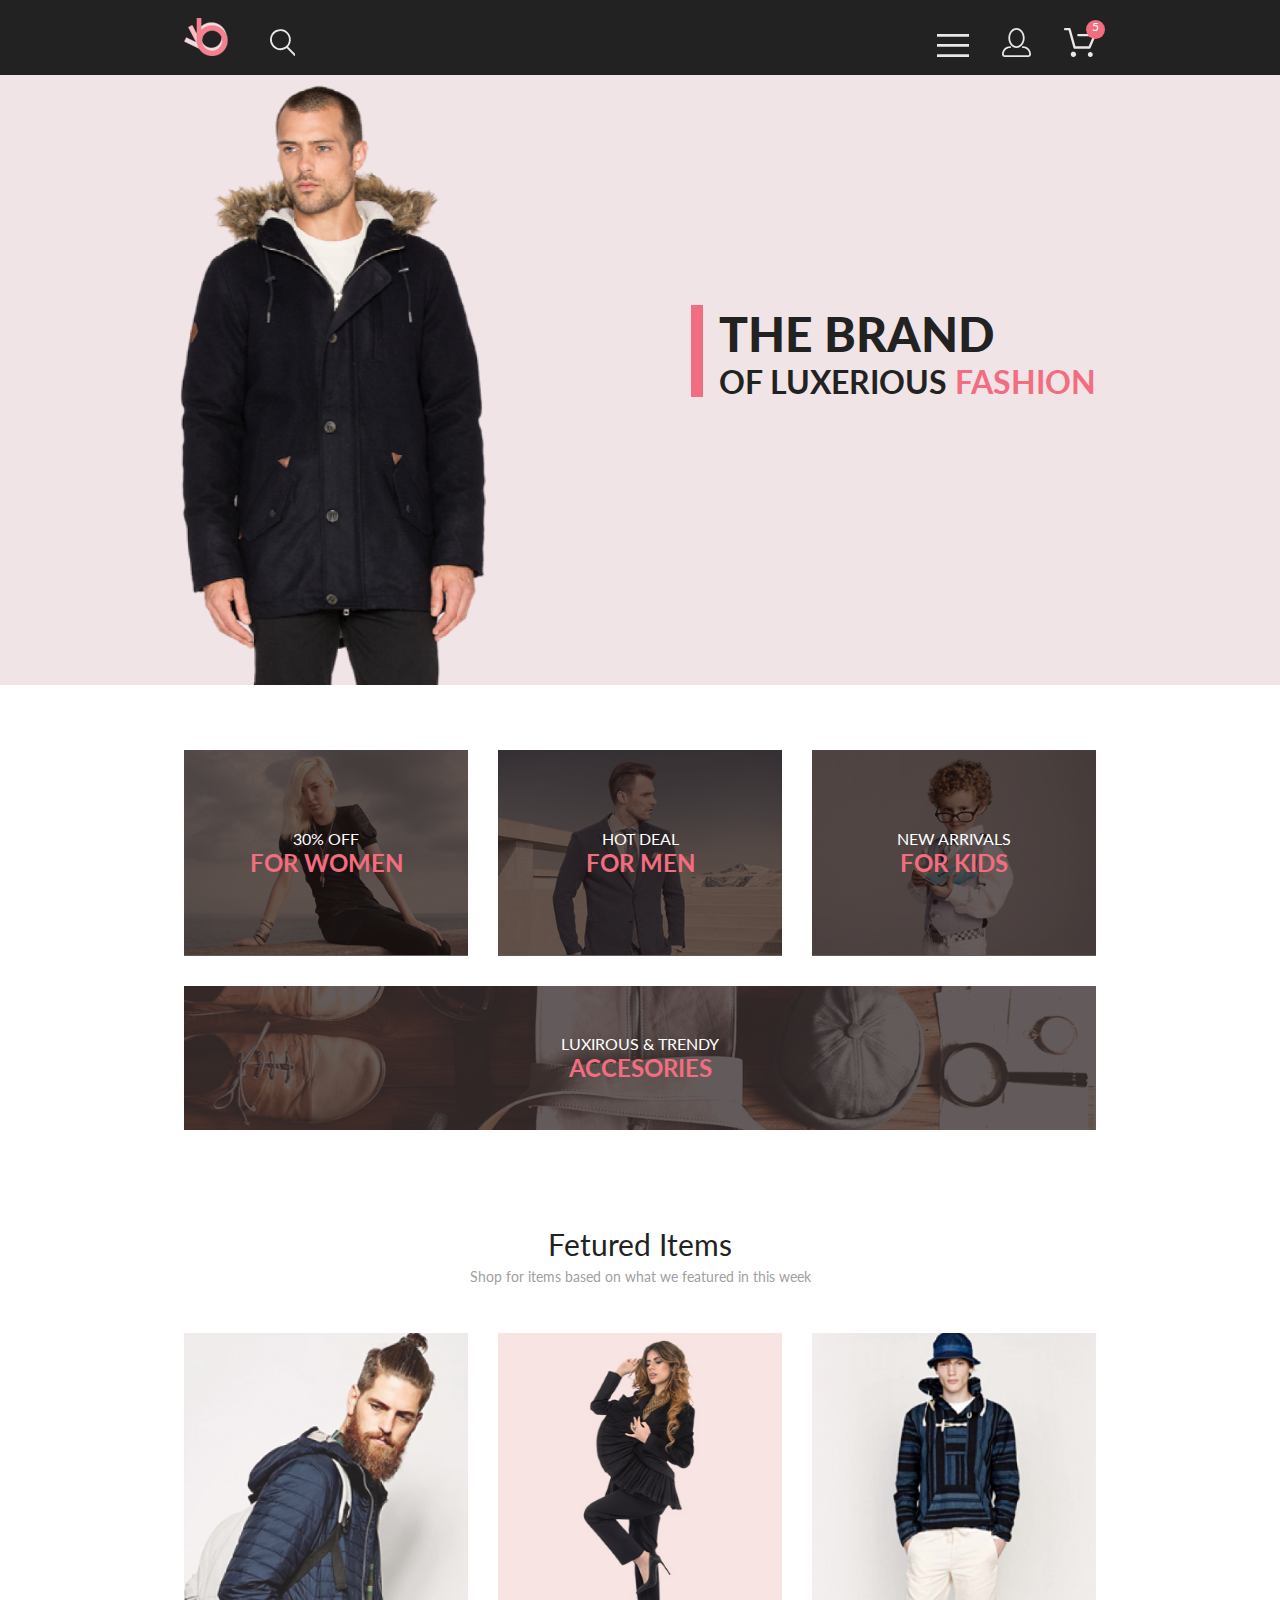
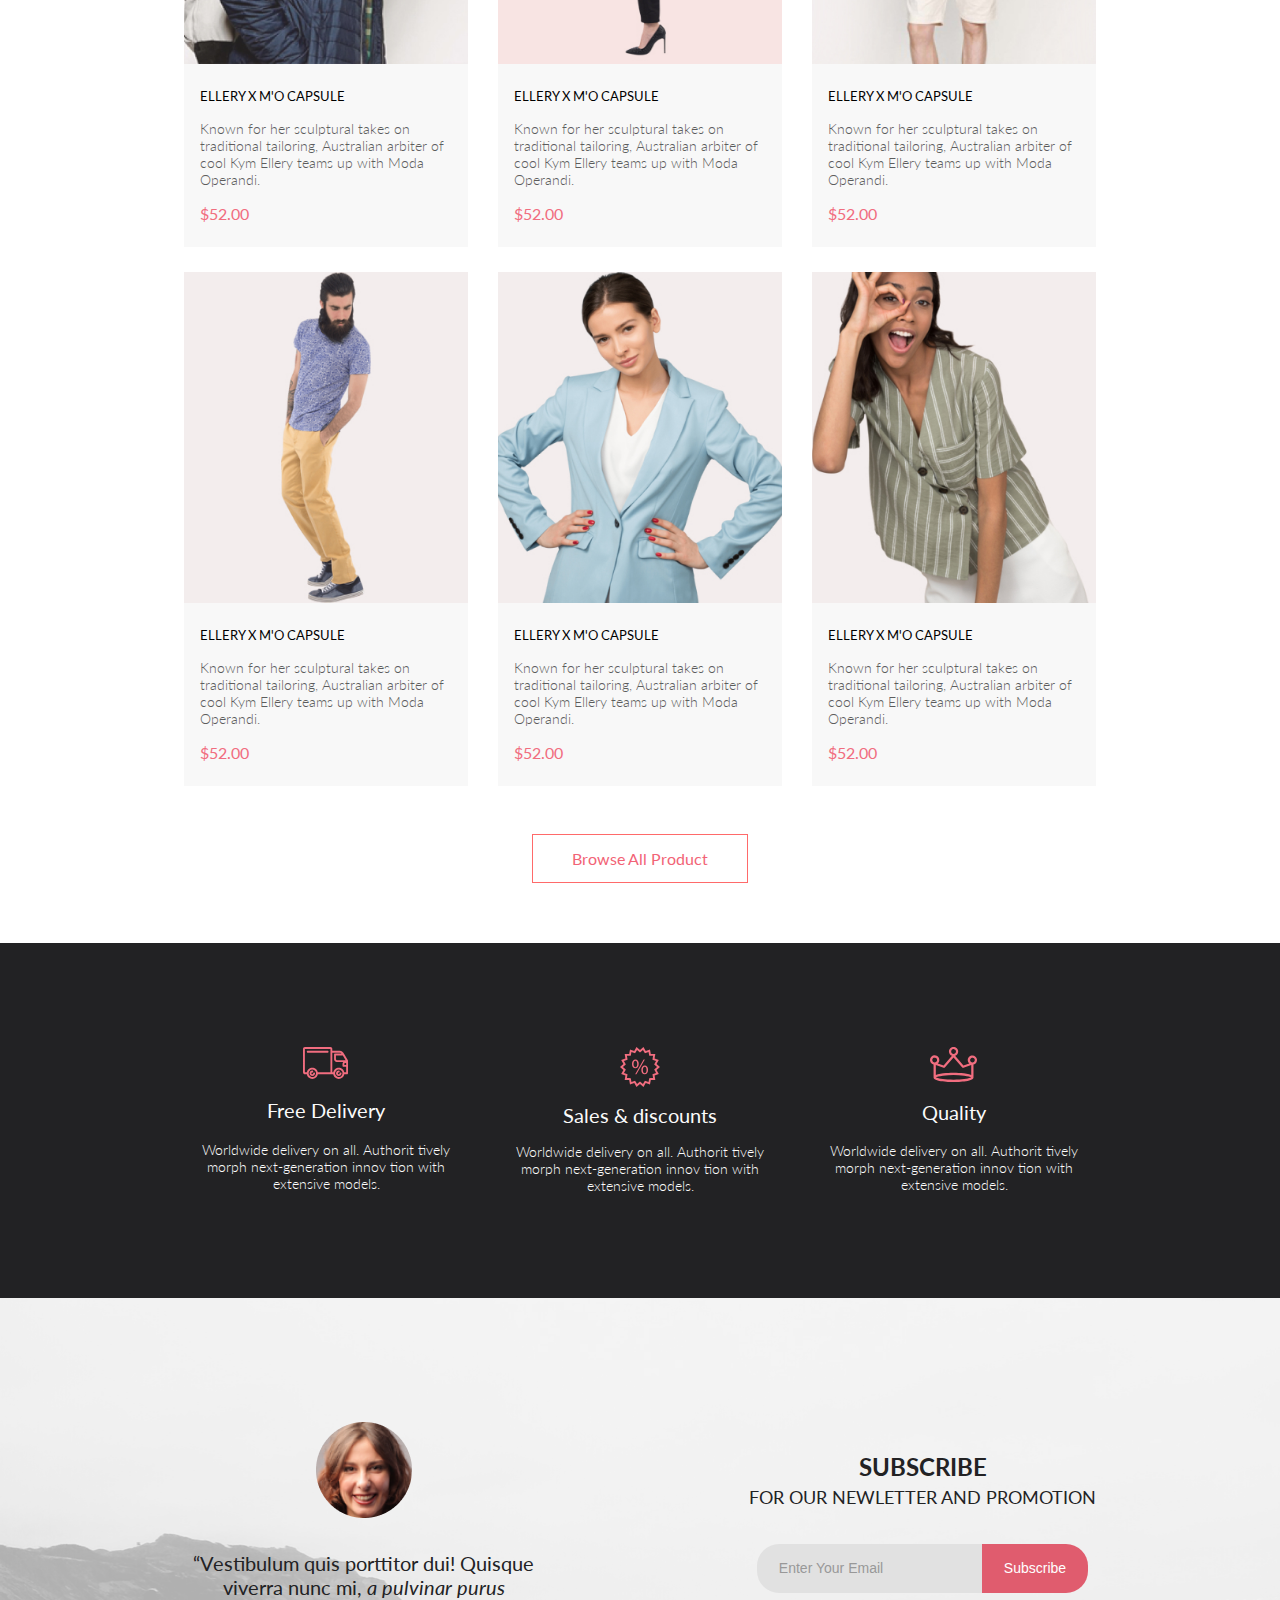
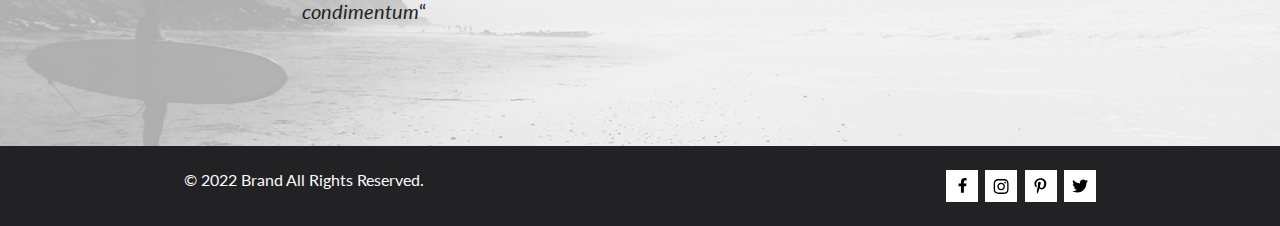
==== index.html @ 55264660 "Final homework" ====
<!DOCTYPE html>
<html lang="en">
  <head>
    <meta charset="UTF-8" />
    <meta http-equiv="X-UA-Compatible" content="IE=edge" />
    <meta name="viewport" content="width=device-width, initial-scale=1.0" />
    <title>Document</title>
    <link rel="preconnect" href="https://fonts.googleapis.com" />
    <link rel="preconnect" href="https://fonts.gstatic.com" crossorigin />
    <link
      href="https://fonts.googleapis.com/css2?family=Lato:wght@300;400;700;900&display=swap"
      rel="stylesheet"
    />
    <link rel="stylesheet" href="style.css" />
    <script defer src="./script.js"></script>
  </head>
  <body>
    <header class="header">
      <div class="center header__wrapper">
        <div class="header__left">
          <a href="index.html" class="header__link header__logo"></a>
          <button href="#" class="header__link header__search"></button>
        </div>
        <div class="header__right">
          <button id="menu-btn" href="#" class="header__link header__menu"></button>
          <a href="#" class="header__link header__profile"></a>
          <a href="#" class="header__link header__cart cart">
            <div class="cart__items-number">5</div>
          </a>
        </div>
        <div id="menu-list" class="header__menu-list menu-list__container">
          <h3 class="menu-list__header">MENU</h3>
          <menu class="menu-list">
            <li>
              <h4 class="menu-list__section-header">MAN</h4>
              <ul class="menu-list__section">
                <li class="menu-list__section-item">
                  <a class="menu-list__link" href="#">Accessories</a>
                </li>
                <li class="menu-list__section-item">
                  <a class="menu-list__link" href="#">Bags</a>
                </li>
                <li class="menu-list__section-item">
                  <a class="menu-list__link" href="#">Denim</a>
                </li>
                <li class="menu-list__section-item">
                  <a class="menu-list__link" href="#">T-Shirts</a>
                </li>
              </ul>
            </li>
            <li>
              <h4 class="menu-list__section-header">WOMAN</h4>
              <ul class="menu-list__section">
                <li class="menu-list__section-item">
                  <a class="menu-list__link" href="#">Accessories</a>
                </li>
                <li class="menu-list__section-item">
                  <a class="menu-list__link" href="#">Jackets & Coats</a>
                </li>
                <li class="menu-list__section-item">
                  <a class="menu-list__link" href="#">Polos</a>
                </li>
                <li class="menu-list__section-item">
                  <a class="menu-list__link" href="#">T-Shirts</a>
                </li>
                <li class="menu-list__section-item">
                  <a class="menu-list__link" href="#">Shirts</a>
                </li>
              </ul>
            </li>
            <li>
              <h4 class="menu-list__section-header">KIDS</h4>
              <ul class="menu-list__section">
                <li class="menu-list__section-item">
                  <a class="menu-list__link" href="#">Accessories</a>
                </li>
                <li class="menu-list__section-item">
                  <a class="menu-list__link" href="#">Jackets & Coats</a>
                </li>
                <li class="menu-list__section-item">
                  <a class="menu-list__link" href="#">Polos</a>
                </li>
                <li class="menu-list__section-item">
                  <a class="menu-list__link" href="#">T-Shirts</a>
                </li>
                <li class="menu-list__section-item">
                  <a class="menu-list__link" href="#">Shirts</a>
                </li>
                <li class="menu-list__section-item">
                  <a class="menu-list__link" href="#">Bags</a>
                </li>
              </ul>
            </li>
          </menu>
        </div>
      </div>
    </header>

    <section class="top">
      <img class="top__img" src="img/top.png" alt="Top image" />
      <h1 class="top__heading top-heading">
        <div class="top-heading__decoration"></div>
        <div class="top-heading__first-line">THE BRAND</div>
        <div class="top-heading__second-line">
          OF LUXERIOUS
          <span class="top-heading__second-line_accent">FASHION</span>
        </div>
      </h1>
    </section>

    <section class="categories center">
      <a href="#" class="categories__category categories__category_women">
        <div class="category">
          <p class="category__subheading">30% OFF</p>
          <h3 class="category__heading">FOR WOMEN</h3>
        </div>
      </a>
      <a href="#" class="categories__category categories__category_men">
        <div class="category">
          <p class="category__subheading">HOT DEAL</p>
          <h3 class="category__heading">FOR MEN</h3>
        </div>
      </a>
      <a href="#" class="categories__category categories__category_kids">
        <div class="category">
          <p class="category__subheading">NEW ARRIVALS</p>
          <h3 class="category__heading">FOR KIDS</h3>
        </div>
      </a>
      <a href="#" class="categories__category categories__category_accessories">
        <div class="category">
          <p class="category__subheading">LUXIROUS & TRENDY</p>
          <h3 class="category__heading">ACCESORIES</h3>
        </div>
      </a>
    </section>

    <section class="items">
      <div class="center items__wrapper">
        <header class="items__header">
          <h2 class="items__heading">Fetured Items</h2>
          <p class="items__subheading">
            Shop for items based on what we featured in this week
          </p>
        </header>

        <div class="items__main">
          <article class="item">
            <div class="item__img-wrapper">
              <img src="img/item1.jpg" alt="Item 1" class="item__img" />
              <button class="item__add-btn">
                <img
                  class="item__cart-icon"
                  src="./img/cart.svg"
                  alt="Cart icon"
                />
                <span>Add to Cart</span>
              </button>
            </div>
            <div class="item__text">
              <h3 class="item__name">ELLERY X M'O CAPSULE</h3>
              <p class="item__description">
                Known for her sculptural takes on traditional tailoring,
                Australian arbiter of cool Kym Ellery teams up with Moda
                Operandi.
              </p>
              <p class="item__price">$52.00</p>
            </div>
          </article>
          <article class="item">
            <div class="item__img-wrapper">
              <img src="img/item2.jpg" alt="Item 2" class="item__img" />
              <button class="item__add-btn">
                <img
                  class="item__cart-icon"
                  src="./img/cart.svg"
                  alt="Cart icon"
                />
                <span>Add to Cart</span>
              </button>
            </div>
            <div class="item__text">
              <h3 class="item__name">ELLERY X M'O CAPSULE</h3>
              <p class="item__description">
                Known for her sculptural takes on traditional tailoring,
                Australian arbiter of cool Kym Ellery teams up with Moda
                Operandi.
              </p>
              <p class="item__price">$52.00</p>
            </div>
          </article>
          <article class="item">
            <div class="item__img-wrapper">
              <img src="img/item3.jpg" alt="Item 3" class="item__img" />
              <button class="item__add-btn">
                <img
                  class="item__cart-icon"
                  src="./img/cart.svg"
                  alt="Cart icon"
                />
                <span>Add to Cart</span>
              </button>
            </div>
            <div class="item__text">
              <h3 class="item__name">ELLERY X M'O CAPSULE</h3>
              <p class="item__description">
                Known for her sculptural takes on traditional tailoring,
                Australian arbiter of cool Kym Ellery teams up with Moda
                Operandi.
              </p>
              <p class="item__price">$52.00</p>
            </div>
          </article>
          <article class="item">
            <div class="item__img-wrapper">
              <img src="img/item4.jpg" alt="Item 4" class="item__img" />
              <button class="item__add-btn">
                <img
                  class="item__cart-icon"
                  src="./img/cart.svg"
                  alt="Cart icon"
                />
                <span>Add to Cart</span>
              </button>
            </div>
            <div class="item__text">
              <h3 class="item__name">ELLERY X M'O CAPSULE</h3>
              <p class="item__description">
                Known for her sculptural takes on traditional tailoring,
                Australian arbiter of cool Kym Ellery teams up with Moda
                Operandi.
              </p>
              <p class="item__price">$52.00</p>
            </div>
          </article>
          <article class="item">
            <div class="item__img-wrapper">
              <img src="img/item5.jpg" alt="Item 5" class="item__img" />
              <button class="item__add-btn">
                <img
                  class="item__cart-icon"
                  src="./img/cart.svg"
                  alt="Cart icon"
                />
                <span>Add to Cart</span>
              </button>
            </div>
            <div class="item__text">
              <h3 class="item__name">ELLERY X M'O CAPSULE</h3>
              <p class="item__description">
                Known for her sculptural takes on traditional tailoring,
                Australian arbiter of cool Kym Ellery teams up with Moda
                Operandi.
              </p>
              <p class="item__price">$52.00</p>
            </div>
          </article>
          <article class="item">
            <div class="item__img-wrapper">
              <img src="img/item6.jpg" alt="Item 6" class="item__img" />
              <button class="item__add-btn">
                <img
                  class="item__cart-icon"
                  src="./img/cart.svg"
                  alt="Cart icon"
                />
                <span>Add to Cart</span>
              </button>
            </div>
            <div class="item__text">
              <h3 class="item__name">ELLERY X M'O CAPSULE</h3>
              <p class="item__description">
                Known for her sculptural takes on traditional tailoring,
                Australian arbiter of cool Kym Ellery teams up with Moda
                Operandi.
              </p>
              <p class="item__price">$52.00</p>
            </div>
          </article>
        </div>

        <a href="#" class="items__button">Browse All Product</a>
      </div>
    </section>

    <section class="features">
      <div class="center features__wrapper">
        <div class="features__feature feature">
          <img
            src="./img/delivery.svg"
            alt="Image of a truck"
            class="feature__img"
          />
          <h3 class="feature__heading">Free Delivery</h3>
          <p class="feature__description">
            Worldwide delivery on all. Authorit tively morph next-generation
            innov tion with extensive models.
          </p>
        </div>
        <div class="features__feature feature">
          <img
            src="./img/discount.svg"
            alt="Image of a percent sign"
            class="feature__img"
          />
          <h3 class="feature__heading">Sales & discounts</h3>
          <p class="feature__description">
            Worldwide delivery on all. Authorit tively morph next-generation
            innov tion with extensive models.
          </p>
        </div>
        <div class="features__feature feature">
          <img
            src="./img/quality.svg"
            alt="Image of a crown"
            class="feature__img"
          />
          <h3 class="feature__heading">Quality</h3>
          <p class="feature__description">
            Worldwide delivery on all. Authorit tively morph next-generation
            innov tion with extensive models.
          </p>
        </div>
      </div>
    </section>

    <section class="subscribe">
      <div class="center subscribe__wrapper">
        <figure class="subscribe__left">
          <img
            class="subscribe__img"
            src="./img/subscribe_portrait.png"
            alt="A woman's face"
          />
          <figcaption class="subscribe__img-caption">
            “Vestibulum quis porttitor dui! Quisque viverra nunc mi,
            <span class="subscribe__img-caption_italic"
              >a pulvinar purus condimentum</span
            >“
          </figcaption>
        </figure>
        <div class="subscribe__right">
          <h2 class="subscribe__heading">SUBSCRIBE</h2>
          <p class="subscribe__subheading">FOR OUR NEWLETTER AND PROMOTION</p>
          <form class="subscribe__form" action="#">
            <input
              class="subscribe__input"
              type="email"
              placeholder="Enter Your Email"
            />
            <button class="subscribe__btn" type="submit">Subscribe</button>
          </form>
        </div>
      </div>
    </section>

    <footer class="footer">
      <div class="center footer__wrapper">
        <p class="footer__copyright">&copy; 2022 Brand All Rights Reserved.</p>
        <div class="footer__socials socials">
          <a href="#" class="socials__link">
            <svg
              width="11"
              height="16"
              viewBox="0 0 11 16"
              fill="none"
              xmlns="http://www.w3.org/2000/svg"
            >
              <path
                class="socials__img-path"
                d="M9.08827 8.28L9.50677 5.61602H6.89013V3.88729C6.89013 3.15847 7.25565 2.44806 8.42756 2.44806H9.61713V0.179975C9.61713 0.179975 8.53763 0 7.50551 0C5.35064 0 3.94211 1.27593 3.94211 3.5857V5.61602H1.54678V8.28H3.94211V14.72H6.89013V8.28H9.08827Z"
              />
            </svg>
          </a>
          <a href="#" class="socials__link">
            <svg
              width="16"
              height="15"
              viewBox="0 0 16 15"
              fill="none"
              xmlns="http://www.w3.org/2000/svg"
            >
              <path
                class="socials__img-path"
                d="M8.13677 3.68162C6.02163 3.68162 4.31555 5.38494 4.31555 7.49666C4.31555 9.60838 6.02163 11.3117 8.13677 11.3117C10.2519 11.3117 11.958 9.60838 11.958 7.49666C11.958 5.38494 10.2519 3.68162 8.13677 3.68162ZM8.13677 9.97693C6.76991 9.97693 5.65248 8.86463 5.65248 7.49666C5.65248 6.12869 6.76658 5.01639 8.13677 5.01639C9.50695 5.01639 10.6211 6.12869 10.6211 7.49666C10.6211 8.86463 9.50363 9.97693 8.13677 9.97693V9.97693ZM13.0056 3.52557C13.0056 4.02029 12.6065 4.41541 12.1143 4.41541C11.6188 4.41541 11.223 4.01697 11.223 3.52557C11.223 3.03416 11.6221 2.63572 12.1143 2.63572C12.6065 2.63572 13.0056 3.03416 13.0056 3.52557ZM15.5364 4.42869C15.4799 3.2367 15.2072 2.18084 14.3325 1.31092C13.4612 0.440997 12.4036 0.168732 11.2097 0.108966C9.9792 0.0392395 6.29101 0.0392395 5.0605 0.108966C3.8699 0.165411 2.81233 0.437677 1.93768 1.3076C1.06302 2.17752 0.793639 3.23338 0.733776 4.42537C0.663937 5.65389 0.663937 9.33611 0.733776 10.5646C0.790313 11.7566 1.06302 12.8125 1.93768 13.6824C2.81233 14.5523 3.86658 14.8246 5.0605 14.8844C6.29101 14.9541 9.9792 14.9541 11.2097 14.8844C12.4036 14.8279 13.4612 14.5556 14.3325 13.6824C15.2039 12.8125 15.4766 11.7566 15.5364 10.5646C15.6063 9.33611 15.6063 5.65721 15.5364 4.42869V4.42869ZM13.9468 11.8828C13.6874 12.5336 13.1852 13.0349 12.53 13.2972C11.5489 13.6857 9.22094 13.5961 8.13677 13.5961C7.05259 13.5961 4.72128 13.6824 3.74353 13.2972C3.09169 13.0383 2.58951 12.5369 2.32678 11.8828C1.93768 10.9033 2.02747 8.57908 2.02747 7.49666C2.02747 6.41424 1.941 4.0867 2.32678 3.11053C2.58619 2.45975 3.08837 1.95838 3.74353 1.69608C4.72461 1.3076 7.05259 1.39725 8.13677 1.39725C9.22094 1.39725 11.5523 1.31092 12.53 1.69608C13.1818 1.95506 13.684 2.45643 13.9468 3.11053C14.3359 4.09002 14.2461 6.41424 14.2461 7.49666C14.2461 8.57908 14.3359 10.9066 13.9468 11.8828Z"
              />
            </svg>
          </a>
          <a href="#" class="socials__link">
            <svg
              width="13"
              height="16"
              viewBox="0 0 13 16"
              fill="none"
              xmlns="http://www.w3.org/2000/svg"
            >
              <path
                class="socials__img-path"
                d="M6.7402 0.203125C3.55552 0.203125 0.408081 2.34063 0.408081 5.8C0.408081 8 1.63726 9.25 2.38221 9.25C2.68951 9.25 2.86643 8.3875 2.86643 8.14375C2.86643 7.85313 2.13079 7.23438 2.13079 6.025C2.13079 3.5125 4.03043 1.73125 6.48878 1.73125C8.60259 1.73125 10.167 2.94062 10.167 5.1625C10.167 6.82187 9.50585 9.93437 7.3641 9.93437C6.59121 9.93437 5.93006 9.37187 5.93006 8.56563C5.93006 7.38438 6.74951 6.24062 6.74951 5.02187C6.74951 2.95312 3.83487 3.32812 3.83487 5.82812C3.83487 6.35313 3.90006 6.93437 4.13286 7.4125C3.70451 9.26875 2.82919 12.0344 2.82919 13.9469C2.82919 14.5375 2.91299 15.1188 2.96886 15.7094C3.0744 15.8281 3.02163 15.8156 3.18304 15.7563C4.74744 13.6 4.69157 13.1781 5.39928 10.3562C5.78107 11.0875 6.76814 11.4812 7.55034 11.4812C10.8468 11.4812 12.3274 8.24688 12.3274 5.33125C12.3274 2.22813 9.66415 0.203125 6.7402 0.203125Z"
              />
            </svg>
          </a>
          <a href="#" class="socials__link">
            <svg
              width="17"
              height="14"
              viewBox="0 0 17 14"
              fill="none"
              xmlns="http://www.w3.org/2000/svg"
            >
              <path
                class="socials__img-path"
                d="M14.4181 3.74107C14.4281 3.88319 14.4281 4.02535 14.4281 4.16747C14.4281 8.50247 11.1509 13.4974 5.16096 13.4974C3.31558 13.4974 1.60132 12.9593 0.159302 12.0253C0.421495 12.0558 0.673569 12.0659 0.94585 12.0659C2.46851 12.0659 3.8702 11.5482 4.98953 10.6649C3.5576 10.6345 2.3576 9.69031 1.94415 8.39081C2.14585 8.42125 2.34751 8.44156 2.5593 8.44156C2.85172 8.44156 3.14418 8.40094 3.41643 8.32991C1.92401 8.02531 0.80465 6.70553 0.80465 5.11163V5.07103C1.23824 5.31469 1.74249 5.46697 2.2769 5.48725C1.39959 4.89841 0.824826 3.89335 0.824826 2.75628C0.824826 2.14716 0.98614 1.58878 1.26851 1.10147C2.87187 3.09131 5.28195 4.39078 7.98443 4.53294C7.93403 4.28928 7.90376 4.0355 7.90376 3.78169C7.90376 1.97457 9.35586 0.502502 11.1609 0.502502C12.0987 0.502502 12.9457 0.89844 13.5407 1.53803C14.2768 1.39591 14.9827 1.12178 15.6079 0.746159C15.3659 1.5076 14.8516 2.14719 14.176 2.55325C14.8315 2.48222 15.4668 2.29944 16.0516 2.04566C15.608 2.69538 15.0533 3.27403 14.4181 3.74107V3.74107Z"
              />
            </svg>
          </a>
        </div>
      </div>
    </footer>
  </body>
</html>
---- style.css ----
/* CONTENT:
Header
Top
Categories
Items
Features
Subscribe
Footer

Media queries
Tablets
Mobile
*/

* {
  margin: 0;
  padding: 0;
  box-sizing: border-box;
}

body {
  font-family: "Lato", sans-serif;
  font-style: normal;
  color: #222222;
}

.center {
  max-width: 71.25vw;
  margin: 0 auto;
}

/* Header */
.header {
  position: relative;
  height: 75px;
  background: #222222;
}

.header__wrapper {
  height: 100%;
  display: flex;
  justify-content: space-between;
}

.header__left,
.header__right {
  display: flex;
  align-items: end;
}

.header__left {
  gap: 41px;
  margin: 18px 0 19px;
}

.header__right {
  gap: 33px;
  margin: 18px 0 18px;
}

.header__link {
  display: block;
  text-decoration: none;
  border: none;
  background-color: transparent;
  cursor: pointer;
  transform: scale(1);
  transition-property: transform;
  transition-duration: 0.1s;
  transition-timing-function: ease-in-out;
}

.header__link:hover {
  transform: scale(1.1);
}

.header__logo {
  background-image: url("./img/logo.svg");
  height: 38px;
  width: 44px;
}
.header__search {
  background-image: url("./img/search.svg");
  height: 26.79px;
  width: 26px;
}
.header__menu {
  background-image: url("./img/menu.svg");
  height: 23px;
  width: 32px;
}
.header__profile {
  background-image: url("./img/profile.svg");
  height: 29px;
  width: 29px;
}
.header__cart {
  background-image: url("./img/cart.svg");
  height: 29px;
  width: 32px;
}

.cart {
  position: relative;
}

.cart__items-number {
  position: absolute;
  top: -8px;
  right: -9px;
  border-radius: 50%;
  width: 19px;
  height: 19px;
  font-weight: 400;
  font-size: 12px;
  line-height: 14px;
  text-align: center;
  color: #ffffff;
  background-color: #f16d7f;
}

.header__menu-list {
  display: none;
  position: absolute;
  right: 0;
  top: 100%;
}

.show-menu-list {
  display: block;
}

.menu-list,
.menu-list__section {
  list-style-type: none;
}

.menu-list {
  display: grid;
  gap: 20px;
}

.menu-list__container {
  padding: 32px 33px;
  width: 232px;
  background: #ffffff;
  box-shadow: 6px 4px 35px rgba(0, 0, 0, 0.21);
  z-index: 10;
}

.menu-list__header {
  margin-bottom: 24px;
  font-weight: 700;
  font-size: 14px;
  line-height: 17px;
}

.menu-list__section {
  display: grid;
  gap: 11px;
}

.menu-list__section-header {
  margin-bottom: 12px;
  font-weight: 400;
  font-size: 14px;
  line-height: 17px;
  color: #f16d7f;
}

.menu-list__section-item {
  padding-left: 23px;
  transform: translateX(0) scale(1);
  transition-property: transform;
  transition-duration: 0.1s;
  transition-timing-function: ease-in-out;
}

.menu-list__section-item:hover {
  transform: translateX(5%) scale(1.1);
}

.menu-list__link {
  font-weight: 400;
  font-size: 14px;
  line-height: 17px;
  color: #6f6e6e;
  text-decoration: none;
}

.menu-list__section-item:hover .menu-list__link {
  text-decoration: underline;
}

/* Top */
.top {
  display: flex;
  align-items: start;
  height: fit-content;
  background: #f1e4e6;
}

.top__img {
  display: block;
  width: 50%;
  margin-right: 4vw;
  transform: translateX(0);
  transition-property: transform;
  transition-duration: 0.3s;
  transition-timing-function: ease-in-out;
}

.top__img:hover {
  transform: translateX(-2%);
}

.top__heading {
  margin-top: 18vw;
}

.top-heading {
  display: grid;
  column-gap: 16px;
  grid-template-areas:
    "decoration first-line"
    "decoration second-line";
  transform: translateX(0);
  transition-property: transform;
  transition-duration: 0.3s;
  transition-timing-function: ease-in-out;
}

.top-heading:hover {
  transform: translateX(2%);
}

.top-heading__decoration {
  grid-area: decoration;
  height: 92px;
  width: 12px;
  background: #f16d7f;
}

.top-heading__first-line {
  grid-area: first-line;
  font-weight: 900;
  font-size: 48px;
  line-height: 58px;
}

.top-heading__second-line {
  grid-area: second-line;
  font-weight: 700;
  font-size: 32px;
  line-height: 38px;
}

.top-heading__second-line_accent {
  color: #f16d7f;
}

/* Categories */
.categories {
  display: grid;
  grid-template-columns: repeat(3, 1fr);
  gap: 30px;
  padding: 65px 0 96px;
}

.categories__category {
  display: grid;
  aspect-ratio: 18 / 13;
  text-decoration: none;
  background-size: contain;
  background-repeat: no-repeat;
}

.categories__category_women {
  background-image: url("img/women.jpg");
}

.categories__category_men {
  background-image: url("img/men.jpg");
}

.categories__category_kids {
  background-image: url("img/kids.jpg");
}

.categories__category_accessories {
  grid-column: span 3;
  aspect-ratio: 57 / 9;
  background-image: url("img/accessories.jpg");
}

.category {
  display: grid;
  justify-items: center;
  align-content: center;
  background-color: rgba(33, 22, 22, 0.7);
  transition-property: background-color;
  transition-duration: 0.1s;
  transition-timing-function: ease-in-out;
}

.category:hover {
  background-color: rgba(33, 22, 22, 0.5);
}

.category__subheading {
  font-weight: 400;
  font-size: 16px;
  line-height: 19px;
  color: #ffffff;
}

.category__heading {
  font-weight: 700;
  font-size: 24px;
  line-height: 29px;
  color: #f16d7f;
}

/* Items */
.items {
  padding-bottom: 60px;
}

.items__wrapper {
  display: grid;
  justify-items: center;
}

.items__header {
  display: grid;
  justify-items: center;
  align-content: center;
  margin-bottom: 48px;
}

.items__heading {
  font-weight: 400;
  font-size: 30px;
  line-height: 36px;
  margin-bottom: 6px;
}

.items__subheading {
  font-weight: 400;
  font-size: 14px;
  line-height: 17px;
  color: #9f9f9f;
}

.items__main {
  display: grid;
  grid-template-columns: repeat(3, 1fr);
  column-gap: 30px;
  row-gap: 25px;
  margin-bottom: 48px;
}

.item {
  background: #f8f8f8;
}

.item__img-wrapper {
  position: relative;
}

.item .item__img-wrapper::after {
  display: block;
  content: "";
  position: absolute;
  top: 0;
  left: 0;
  width: 100%;
  height: 100%;
  background-color: rgba(58, 56, 56, 0);
  transition-property: background-color;
  transition-duration: 0.2s;
  transition-timing-function: ease-in-out;
}

.item:hover .item__img-wrapper::after {
  background-color: rgba(58, 56, 56, 0.86);
}

.item__add-btn {
  display: flex;
  align-items: center;
  justify-content: center;
  gap: 11px;

  position: absolute;
  top: 50%;
  left: 50%;
  z-index: 10;

  border: 1px solid #ffffff;
  width: 139px;
  height: 44px;
  background-color: transparent;

  font-weight: 400;
  font-size: 14px;
  line-height: 17px;
  vertical-align: top;
  color: #ffffff;

  transform: translate(-50%, -50%);
  cursor: pointer;
  opacity: 0;
  transition-property: opacity;
  transition-duration: 0.2s;
  transition-timing-function: ease-in-out;
}

.item:hover .item__add-btn {
  opacity: 1;
}

.item__cart-icon {
  height: 24px;
  width: 26px;
}

.item__img {
  display: block;
  width: 100%;
}

.item__text {
  display: grid;
  gap: 16px;
  padding: 24px 16px;
}

.item__name {
  font-weight: 400;
  font-size: 13px;
  line-height: 16px;
  color: #000000;
}

.item__description {
  font-weight: 300;
  font-size: 14px;
  line-height: 17px;
  color: #5d5d5d;
}

.item__price {
  font-weight: 400;
  font-size: 16px;
  line-height: 19px;
  color: #f16d7f;
}

.items__button {
  display: block;
  border: 1px solid #ff6a6a;
  padding: 14px 39px 14px;
  font-weight: 400;
  font-size: 16px;
  line-height: 19px;
  color: #f26376;
  text-decoration: none;
  background-color: #ffffff;
  transition-property: background-color, color;
  transition-duration: 0.1s;
  transition-timing-function: ease-in-out;
}

.items__button:hover {
  color: #ffffff;
  background-color: #f26376;
}

/* Features */
.features {
  padding: 104px 0;
  background: #222224;
  color: #fbfbfb;
}

.features__wrapper {
  display: flex;
  justify-content: space-between;
  gap: 30px;
}

.feature {
  display: grid;
  justify-items: center;
  gap: 16px;
}

.feature__img {
  transform: scale(1);
  transition-property: transform;
  transition-duration: .1s;
  transition-timing-function: ease-in-out;
}

.feature:hover .feature__img {
  transform: scale(1.1);
}

.feature__heading {
  font-weight: 400;
  font-size: 19.96px;
  line-height: 24px;
}

.feature__description {
  font-weight: 300;
  font-size: 13.972px;
  line-height: 17px;
  text-align: center;
}

/* Subscribe */
.subscribe {
  background-image: url("./img/subscribe_background.png");
  background-position: center center;
  background-size: cover;
  text-align: center;
  color: #222224;
}

.subscribe__wrapper {
  display: flex;
  align-items: center;
  justify-content: space-between;
  height: 448px;
}

.subscribe__left {
  max-width: 359.45px;
}

.subscribe__img {
  width: 96px;
  transform: scale(1);
  transition-property: transform;
  transition-duration: .3s;
  transition-timing-function: ease-in-out;
}

.subscribe__left:hover .subscribe__img {
  transform: scale(1.1);
}

.subscribe__img-caption {
  margin-top: 30px;
  font-weight: 400;
  font-size: 20px;
  line-height: 24px;
}

.subscribe__img-caption_italic {
  font-style: italic;
}

.subscribe__right {
  display: flex;
  flex-direction: column;
  align-items: center;
}

.subscribe__heading {
  font-weight: 700;
  font-size: 24px;
  line-height: 30px;
}

.subscribe__subheading {
  font-weight: 400;
  font-size: 18px;
  line-height: 30px;
  text-align: center;
}

.subscribe__form {
  display: flex;
  margin-top: 32px;
}

.subscribe__input,
.subscribe__btn {
  flex: 1;
  border: none;
  height: 49px;
  font-weight: 400;
  font-size: 14px;
  line-height: 17px;
}

.subscribe__input {
  padding: 0 22px;
  border-radius: 22px 0 0 22px;
  background-color: #e1e1e1;
  color: #222224;
  transition-property: background-color;
  transition-duration: 0.1s;
  transition-timing-function: ease-in-out;
}

.subscribe__input:hover {
  background-color: #f2f2f2;
}

.subscribe__btn {
  padding: 0 22px;
  border-radius: 0 22px 22px 0;
  cursor: pointer;
  background-color: #e05c6e;
  color: #ffffff;
  animation-duration: .5s;
  animation-name: subscribe;
  animation-iteration-count: infinite;
  animation-direction: alternate;
  animation-timing-function: ease-in-out;
}

.subscribe__btn:hover {
  animation: none;
  background-color: #905991;
  color: #ffffff;
}

@keyframes subscribe {
  from {
    background-color: #e05c6e;
    color: #ffffff;
  }
  to {
    background-color: #905991;
    color: #ffffff;
  }
}

.subscribe__input::placeholder {
  opacity: 0.67;
}

.subscribe__input:hover + .subscribe__btn {
  animation: none;
}

/* Footer */
.footer {
  padding: 24px 0;
  background: #222224;
  color: #fbfbfb;
}

.footer__wrapper {
  display: flex;
  justify-content: space-between;
}

.socials {
  display: flex;
  gap: 7.29px;
}

.socials__link {
  display: grid;
  align-content: center;
  justify-content: center;
  height: 32px;
  width: 32px;
  background-color: #ffffff;
  text-decoration: none;
  transition-property: background-color;
  transition-duration: 0.1s;
  transition-timing-function: ease-in-out;
}

.socials__link:hover {
  background-color: #f16d7f;
}

.socials__link:hover .socials__img-path {
  fill: white;
}

.socials__img-path {
  fill: black;
}

/* Media queries */
/* Tablets */
@media (min-width: 768px) and (max-width: 1024px) {
  .header__wrapper {
    padding: 0 17px;
  }

  .header__left {
    gap: 25px;
  }

  .header__cart {
    margin-left: 17px;
  }

  .center {
    max-width: 95.64vw;
  }

  .top-heading__decoration {
    height: 92px;
    width: 12px;
    left: 425px;
  }

  .top-heading__first-line {
    font-weight: 900;
    font-size: 44px;
    line-height: 53px;
  }

  .top-heading__second-line {
    font-weight: 700;
    font-size: 24px;
    line-height: 29px;
  }

  .categories {
    gap: 19px;
    padding-bottom: 110px;
  }

  .items__heading {
    margin-bottom: 3.3px;
  }

  .items__header {
    margin-bottom: 72.74px;
  }

  .items__main {
    grid-template-columns: repeat(2, 1fr);
    gap: 16px;
    margin-bottom: 32.48px;
  }

  .features {
    padding: 48.16px 0 64px;
  }

  .features__wrapper {
    flex-direction: column;
    align-items: center;
    gap: 48.47px;
  }

  .feature {
    width: 46.875vw;
  }

  .subscribe {
    padding: 64px 0 140px;
  }

  .subscribe__wrapper {
    flex-direction: column;
    gap: 48px;
  }

  .subscribe__heading {
    line-height: 39px;
  }

  .subscribe__subheading {
    line-height: 29px;
  }

  .subscribe__form {
    margin-top: 22.15px;
  }

  .footer__wrapper {
    padding: 0 14px;
  }
}

/* Mobile */
@media (max-width: 767px) {
  .header__wrapper {
    padding: 0 8px;
  }

  .header__left {
    align-items: baseline;
  }

  .header__right {
    align-items: center;
  }

  .header__left {
    gap: 41px;
  }

  .header__profile,
  .header__cart {
    display: none;
  }

  .center {
    max-width: 95.73vw;
  }

  .top {
    justify-content: center;
    align-items: center;
    height: 96.8vw;
  }

  .top__img {
    display: none;
  }

  .top__heading {
    margin-top: 0;
  }

  .top-heading {
    align-items: center;
  }

  .top-heading__decoration {
    height: 61px;
    width: 12px;
  }

  .top-heading__first-line {
    font-weight: 900;
    font-size: 38px;
    line-height: 46px;
  }

  .top-heading__second-line {
    font-weight: 700;
    font-size: 20px;
    line-height: 24px;
    margin-top: -4px;
  }

  .categories {
    grid-template-columns: repeat(1, 1fr);
    gap: 32px;
    padding-bottom: 64px;
  }

  .categories__category_accessories {
    grid-column: 1;
    height: 111px;
    aspect-ratio: initial;
    background-size: cover;
    background-position: center center;
  }

  .items__heading {
    margin-bottom: 3.3px;
  }

  .items__header {
    margin-bottom: 64.7px;
  }

  .items__main {
    grid-template-columns: repeat(1, 1fr);
    gap: 16px;
    margin-bottom: 40.61pxpx;
  }

  .item__text {
    gap: 12.62px;
  }

  .item__price {
    margin-top: 5.33px;
  }

  .features {
    padding: 48px 0 81px;
  }

  .features__wrapper {
    flex-direction: column;
    align-items: center;
    gap: 46.75px;
  }

  .feature {
    width: initial;
  }

  .subscribe {
    padding: 64px 0 110px;
  }

  .subscribe__wrapper {
    flex-direction: column;
    gap: 48px;
  }

  .subscribe__img {
    width: 91.73px;
  }

  .subscribe__heading {
    line-height: 37px;
  }

  .subscribe__subheading {
    line-height: 21px;
  }

  .subscribe__form {
    margin-top: 22.15px;
  }

  .subscribe__input,
  .subscribe__btn {
    padding: 0 18px;
    height: 47px;
  }

  .footer {
    padding: 43px 0 9px;
  }

  .footer__wrapper {
    flex-direction: column-reverse;
    align-items: center;
    gap: 40px;
  }
}
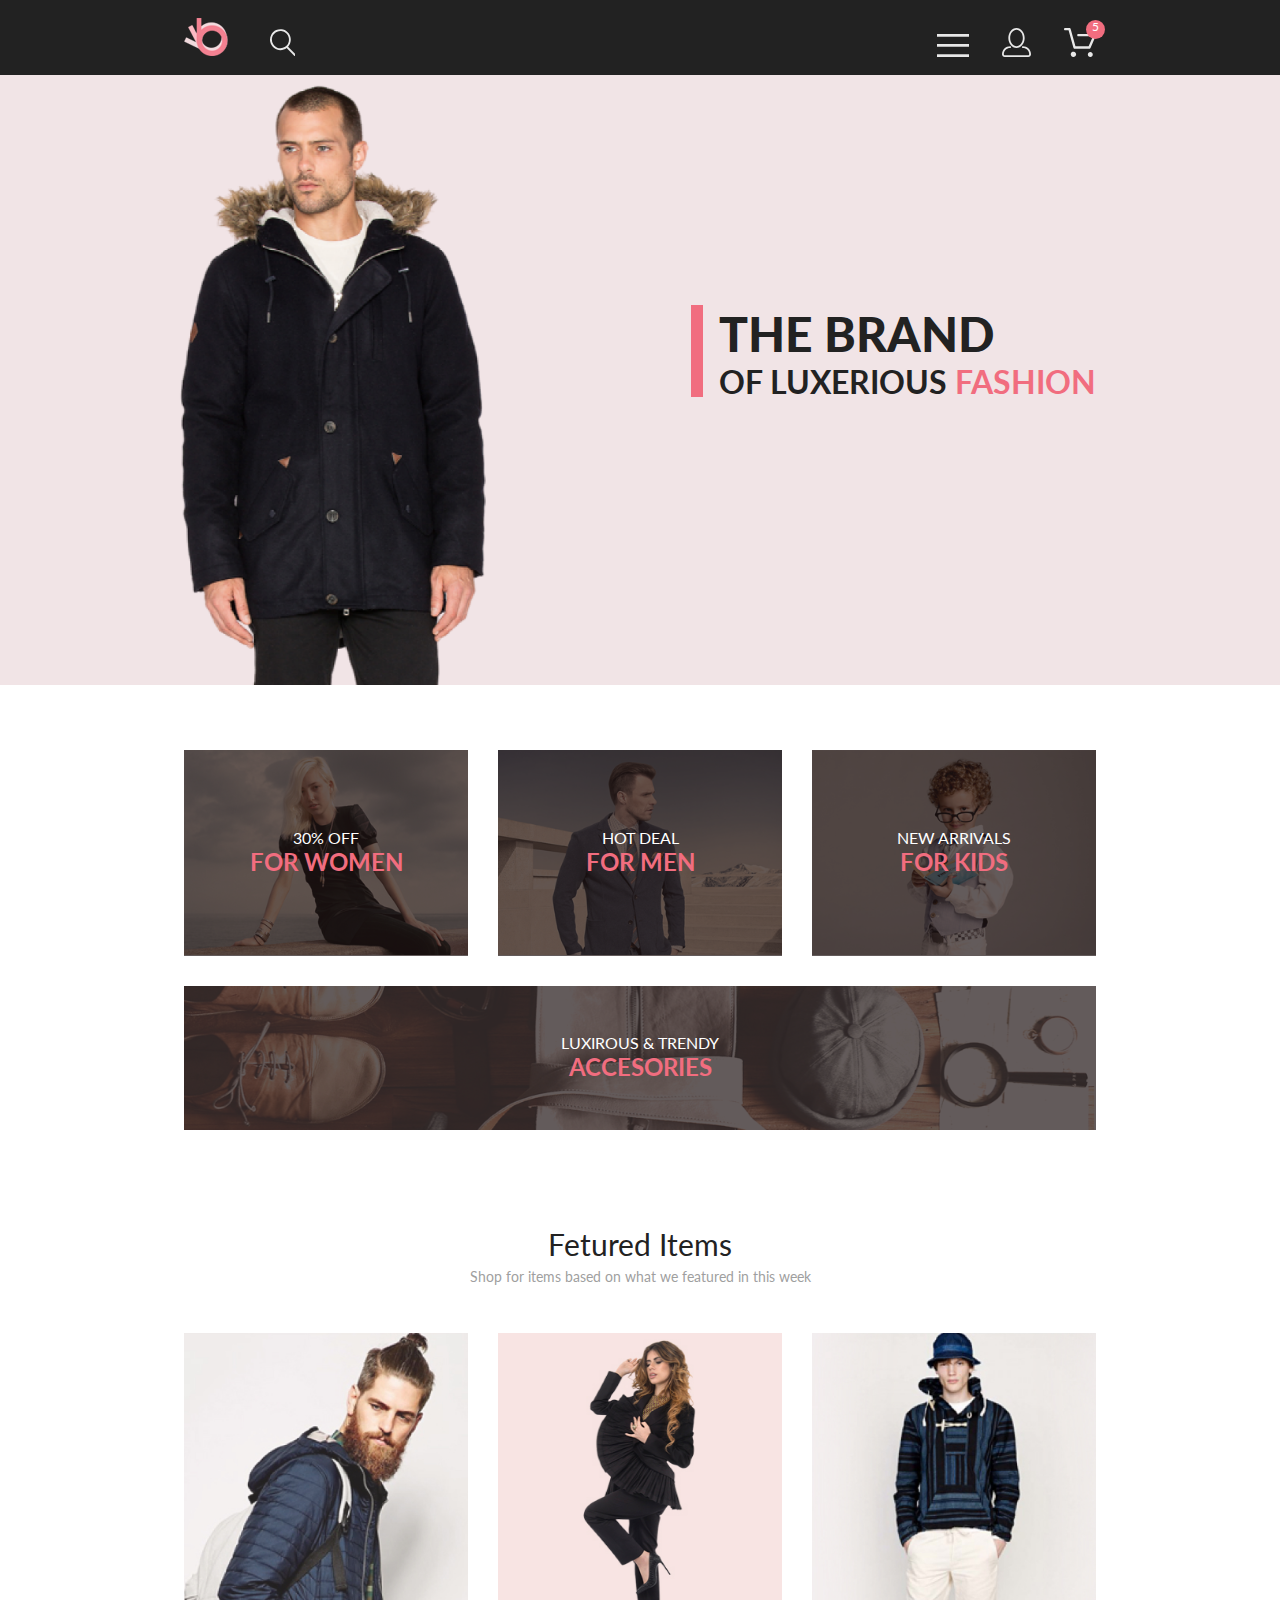
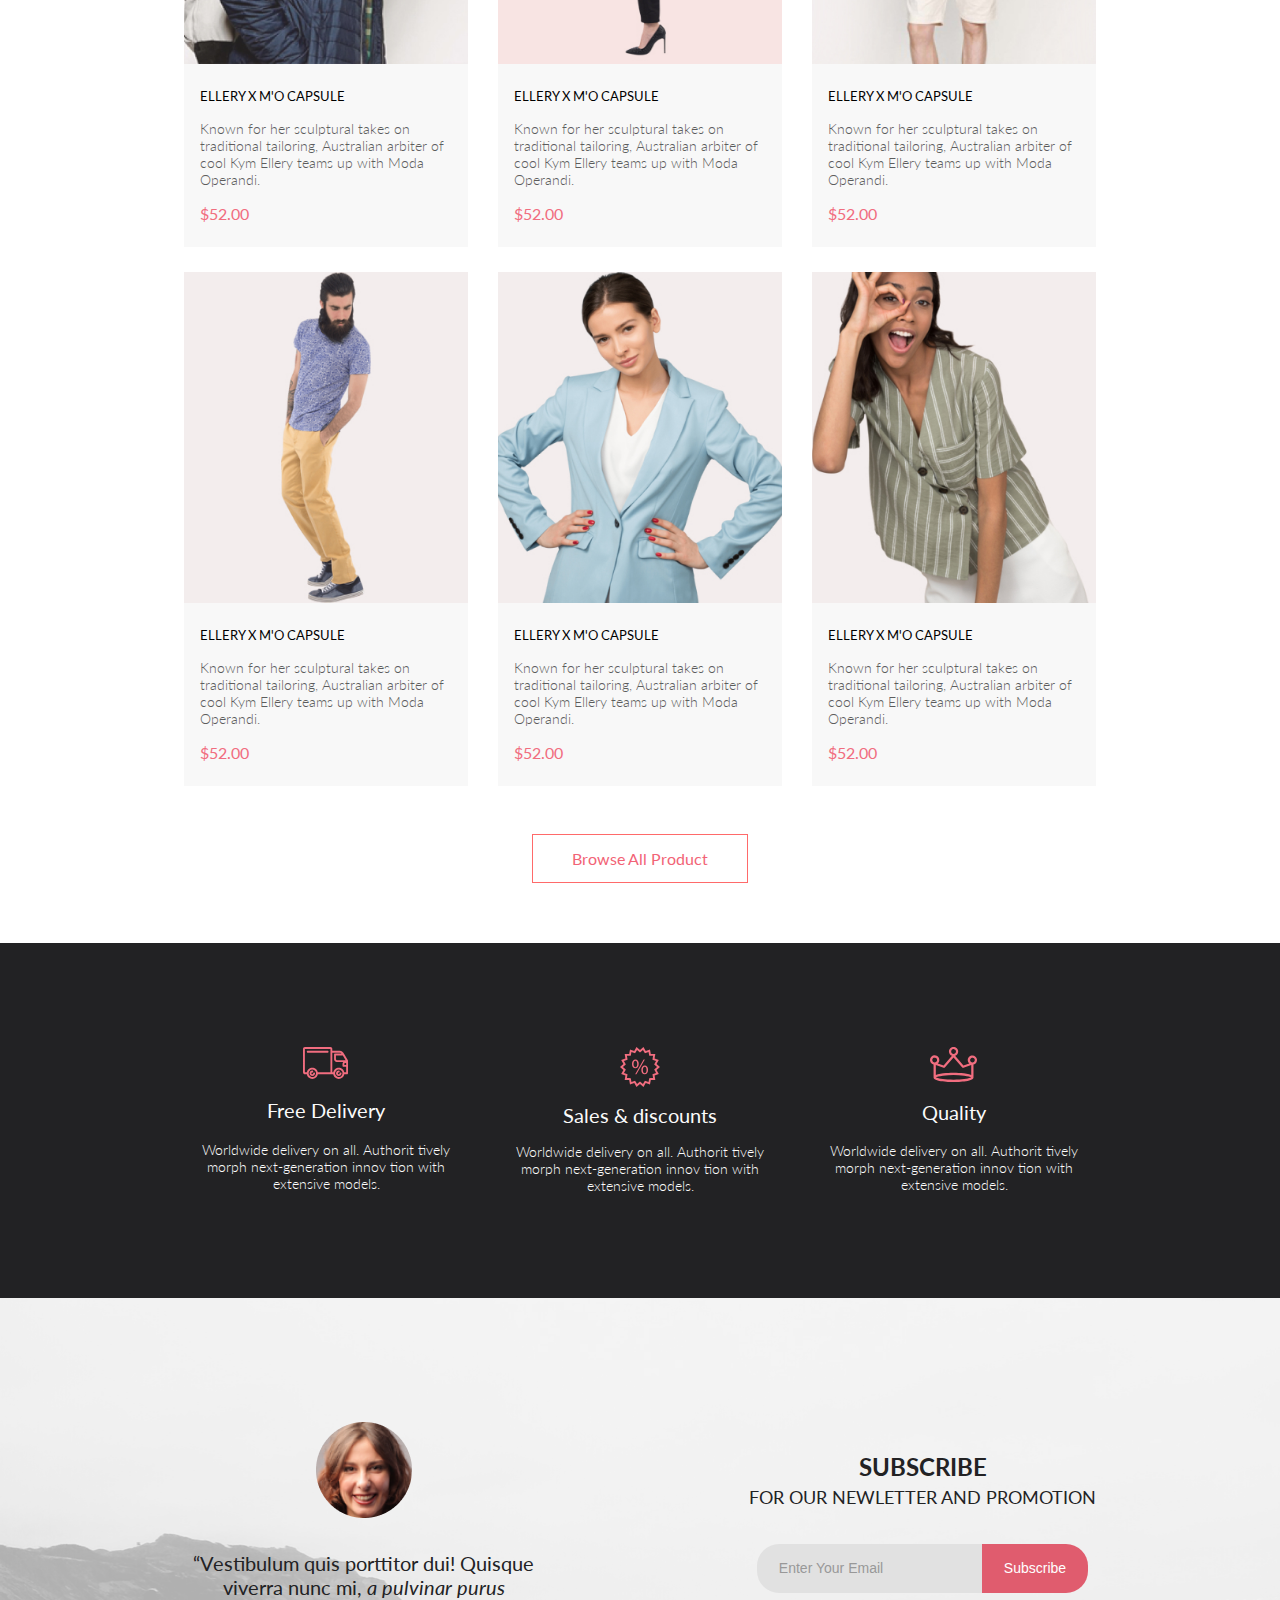
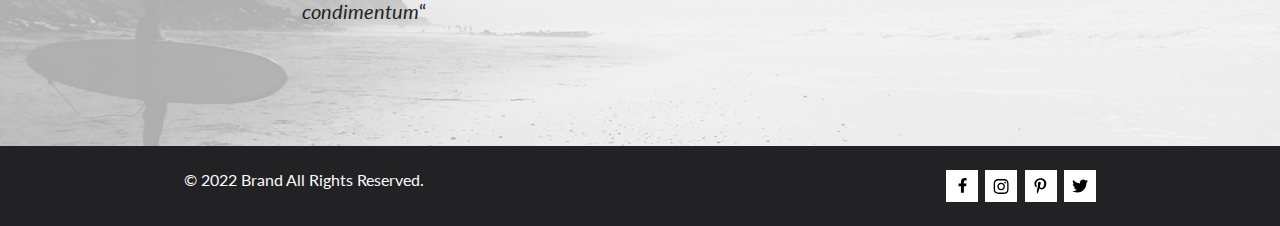
==== commit c74e3bf1: "Homework: Registration page" ====
--- a/index.html
+++ b/index.html
@@ -11,22 +11,23 @@
       href="https://fonts.googleapis.com/css2?family=Lato:wght@300;400;700;900&display=swap"
       rel="stylesheet"
     />
-    <link rel="stylesheet" href="style.css" />
-    <script defer src="./script.js"></script>
+    <link rel="stylesheet" href="styles/index-page.css" />
+    <script defer src="./scripts/script.js"></script>
   </head>
   <body>
     <header class="header">
       <div class="center header__wrapper">
         <div class="header__left">
           <a href="index.html" class="header__link header__logo"></a>
-          <button href="#" class="header__link header__search"></button>
+          <button class="header__link header__search"></button>
         </div>
         <div class="header__right">
-          <button id="menu-btn" href="#" class="header__link header__menu"></button>
-          <a href="#" class="header__link header__profile"></a>
-          <a href="#" class="header__link header__cart cart">
-            <div class="cart__items-number">5</div>
-          </a>
+          <button
+            id="menu-btn"
+            class="header__link header__menu"
+          ></button>
+          <a href="pages/registration.html" class="header__link header__profile"></a>
+          <a href="pages/cart.html" class="header__link header__cart cart"> </a>
         </div>
         <div id="menu-list" class="header__menu-list menu-list__container">
           <h3 class="menu-list__header">MENU</h3>
@@ -35,16 +36,20 @@
               <h4 class="menu-list__section-header">MAN</h4>
               <ul class="menu-list__section">
                 <li class="menu-list__section-item">
-                  <a class="menu-list__link" href="#">Accessories</a>
-                </li>
-                <li class="menu-list__section-item">
-                  <a class="menu-list__link" href="#">Bags</a>
-                </li>
-                <li class="menu-list__section-item">
-                  <a class="menu-list__link" href="#">Denim</a>
-                </li>
-                <li class="menu-list__section-item">
-                  <a class="menu-list__link" href="#">T-Shirts</a>
+                  <a class="menu-list__link" href="pages/catalog.html"
+                    >Accessories</a
+                  >
+                </li>
+                <li class="menu-list__section-item">
+                  <a class="menu-list__link" href="pages/catalog.html">Bags</a>
+                </li>
+                <li class="menu-list__section-item">
+                  <a class="menu-list__link" href="pages/catalog.html">Denim</a>
+                </li>
+                <li class="menu-list__section-item">
+                  <a class="menu-list__link" href="pages/catalog.html"
+                    >T-Shirts</a
+                  >
                 </li>
               </ul>
             </li>
@@ -52,19 +57,27 @@
               <h4 class="menu-list__section-header">WOMAN</h4>
               <ul class="menu-list__section">
                 <li class="menu-list__section-item">
-                  <a class="menu-list__link" href="#">Accessories</a>
-                </li>
-                <li class="menu-list__section-item">
-                  <a class="menu-list__link" href="#">Jackets & Coats</a>
-                </li>
-                <li class="menu-list__section-item">
-                  <a class="menu-list__link" href="#">Polos</a>
-                </li>
-                <li class="menu-list__section-item">
-                  <a class="menu-list__link" href="#">T-Shirts</a>
-                </li>
-                <li class="menu-list__section-item">
-                  <a class="menu-list__link" href="#">Shirts</a>
+                  <a class="menu-list__link" href="pages/catalog.html"
+                    >Accessories</a
+                  >
+                </li>
+                <li class="menu-list__section-item">
+                  <a class="menu-list__link" href="pages/catalog.html"
+                    >Jackets & Coats</a
+                  >
+                </li>
+                <li class="menu-list__section-item">
+                  <a class="menu-list__link" href="pages/catalog.html">Polos</a>
+                </li>
+                <li class="menu-list__section-item">
+                  <a class="menu-list__link" href="pages/catalog.html"
+                    >T-Shirts</a
+                  >
+                </li>
+                <li class="menu-list__section-item">
+                  <a class="menu-list__link" href="pages/catalog.html"
+                    >Shirts</a
+                  >
                 </li>
               </ul>
             </li>
@@ -72,22 +85,30 @@
               <h4 class="menu-list__section-header">KIDS</h4>
               <ul class="menu-list__section">
                 <li class="menu-list__section-item">
-                  <a class="menu-list__link" href="#">Accessories</a>
-                </li>
-                <li class="menu-list__section-item">
-                  <a class="menu-list__link" href="#">Jackets & Coats</a>
-                </li>
-                <li class="menu-list__section-item">
-                  <a class="menu-list__link" href="#">Polos</a>
-                </li>
-                <li class="menu-list__section-item">
-                  <a class="menu-list__link" href="#">T-Shirts</a>
-                </li>
-                <li class="menu-list__section-item">
-                  <a class="menu-list__link" href="#">Shirts</a>
-                </li>
-                <li class="menu-list__section-item">
-                  <a class="menu-list__link" href="#">Bags</a>
+                  <a class="menu-list__link" href="pages/catalog.html"
+                    >Accessories</a
+                  >
+                </li>
+                <li class="menu-list__section-item">
+                  <a class="menu-list__link" href="pages/catalog.html"
+                    >Jackets & Coats</a
+                  >
+                </li>
+                <li class="menu-list__section-item">
+                  <a class="menu-list__link" href="pages/catalog.html">Polos</a>
+                </li>
+                <li class="menu-list__section-item">
+                  <a class="menu-list__link" href="pages/catalog.html"
+                    >T-Shirts</a
+                  >
+                </li>
+                <li class="menu-list__section-item">
+                  <a class="menu-list__link" href="pages/catalog.html"
+                    >Shirts</a
+                  >
+                </li>
+                <li class="menu-list__section-item">
+                  <a class="menu-list__link" href="pages/catalog.html">Bags</a>
                 </li>
               </ul>
             </li>
@@ -96,192 +117,274 @@
       </div>
     </header>
 
-    <section class="top">
-      <img class="top__img" src="img/top.png" alt="Top image" />
-      <h1 class="top__heading top-heading">
-        <div class="top-heading__decoration"></div>
-        <div class="top-heading__first-line">THE BRAND</div>
-        <div class="top-heading__second-line">
-          OF LUXERIOUS
-          <span class="top-heading__second-line_accent">FASHION</span>
-        </div>
-      </h1>
-    </section>
-
-    <section class="categories center">
-      <a href="#" class="categories__category categories__category_women">
-        <div class="category">
-          <p class="category__subheading">30% OFF</p>
-          <h3 class="category__heading">FOR WOMEN</h3>
-        </div>
-      </a>
-      <a href="#" class="categories__category categories__category_men">
-        <div class="category">
-          <p class="category__subheading">HOT DEAL</p>
-          <h3 class="category__heading">FOR MEN</h3>
-        </div>
-      </a>
-      <a href="#" class="categories__category categories__category_kids">
-        <div class="category">
-          <p class="category__subheading">NEW ARRIVALS</p>
-          <h3 class="category__heading">FOR KIDS</h3>
-        </div>
-      </a>
-      <a href="#" class="categories__category categories__category_accessories">
-        <div class="category">
-          <p class="category__subheading">LUXIROUS & TRENDY</p>
-          <h3 class="category__heading">ACCESORIES</h3>
-        </div>
-      </a>
-    </section>
-
-    <section class="items">
-      <div class="center items__wrapper">
-        <header class="items__header">
-          <h2 class="items__heading">Fetured Items</h2>
-          <p class="items__subheading">
-            Shop for items based on what we featured in this week
-          </p>
-        </header>
-
-        <div class="items__main">
-          <article class="item">
-            <div class="item__img-wrapper">
-              <img src="img/item1.jpg" alt="Item 1" class="item__img" />
-              <button class="item__add-btn">
-                <img
-                  class="item__cart-icon"
-                  src="./img/cart.svg"
-                  alt="Cart icon"
-                />
-                <span>Add to Cart</span>
-              </button>
-            </div>
-            <div class="item__text">
-              <h3 class="item__name">ELLERY X M'O CAPSULE</h3>
-              <p class="item__description">
-                Known for her sculptural takes on traditional tailoring,
-                Australian arbiter of cool Kym Ellery teams up with Moda
-                Operandi.
-              </p>
-              <p class="item__price">$52.00</p>
-            </div>
-          </article>
-          <article class="item">
-            <div class="item__img-wrapper">
-              <img src="img/item2.jpg" alt="Item 2" class="item__img" />
-              <button class="item__add-btn">
-                <img
-                  class="item__cart-icon"
-                  src="./img/cart.svg"
-                  alt="Cart icon"
-                />
-                <span>Add to Cart</span>
-              </button>
-            </div>
-            <div class="item__text">
-              <h3 class="item__name">ELLERY X M'O CAPSULE</h3>
-              <p class="item__description">
-                Known for her sculptural takes on traditional tailoring,
-                Australian arbiter of cool Kym Ellery teams up with Moda
-                Operandi.
-              </p>
-              <p class="item__price">$52.00</p>
-            </div>
-          </article>
-          <article class="item">
-            <div class="item__img-wrapper">
-              <img src="img/item3.jpg" alt="Item 3" class="item__img" />
-              <button class="item__add-btn">
-                <img
-                  class="item__cart-icon"
-                  src="./img/cart.svg"
-                  alt="Cart icon"
-                />
-                <span>Add to Cart</span>
-              </button>
-            </div>
-            <div class="item__text">
-              <h3 class="item__name">ELLERY X M'O CAPSULE</h3>
-              <p class="item__description">
-                Known for her sculptural takes on traditional tailoring,
-                Australian arbiter of cool Kym Ellery teams up with Moda
-                Operandi.
-              </p>
-              <p class="item__price">$52.00</p>
-            </div>
-          </article>
-          <article class="item">
-            <div class="item__img-wrapper">
-              <img src="img/item4.jpg" alt="Item 4" class="item__img" />
-              <button class="item__add-btn">
-                <img
-                  class="item__cart-icon"
-                  src="./img/cart.svg"
-                  alt="Cart icon"
-                />
-                <span>Add to Cart</span>
-              </button>
-            </div>
-            <div class="item__text">
-              <h3 class="item__name">ELLERY X M'O CAPSULE</h3>
-              <p class="item__description">
-                Known for her sculptural takes on traditional tailoring,
-                Australian arbiter of cool Kym Ellery teams up with Moda
-                Operandi.
-              </p>
-              <p class="item__price">$52.00</p>
-            </div>
-          </article>
-          <article class="item">
-            <div class="item__img-wrapper">
-              <img src="img/item5.jpg" alt="Item 5" class="item__img" />
-              <button class="item__add-btn">
-                <img
-                  class="item__cart-icon"
-                  src="./img/cart.svg"
-                  alt="Cart icon"
-                />
-                <span>Add to Cart</span>
-              </button>
-            </div>
-            <div class="item__text">
-              <h3 class="item__name">ELLERY X M'O CAPSULE</h3>
-              <p class="item__description">
-                Known for her sculptural takes on traditional tailoring,
-                Australian arbiter of cool Kym Ellery teams up with Moda
-                Operandi.
-              </p>
-              <p class="item__price">$52.00</p>
-            </div>
-          </article>
-          <article class="item">
-            <div class="item__img-wrapper">
-              <img src="img/item6.jpg" alt="Item 6" class="item__img" />
-              <button class="item__add-btn">
-                <img
-                  class="item__cart-icon"
-                  src="./img/cart.svg"
-                  alt="Cart icon"
-                />
-                <span>Add to Cart</span>
-              </button>
-            </div>
-            <div class="item__text">
-              <h3 class="item__name">ELLERY X M'O CAPSULE</h3>
-              <p class="item__description">
-                Known for her sculptural takes on traditional tailoring,
-                Australian arbiter of cool Kym Ellery teams up with Moda
-                Operandi.
-              </p>
-              <p class="item__price">$52.00</p>
-            </div>
-          </article>
-        </div>
-
-        <a href="#" class="items__button">Browse All Product</a>
-      </div>
-    </section>
+    <main>
+      <section class="top">
+        <img class="top__img" src="img/top.png" alt="Top image" />
+        <h1 class="top__heading top-heading">
+          <div class="top-heading__decoration"></div>
+          <div class="top-heading__first-line">THE BRAND</div>
+          <div class="top-heading__second-line">
+            OF LUXERIOUS
+            <span class="top-heading__second-line_accent">FASHION</span>
+          </div>
+        </h1>
+      </section>
+
+      <section class="categories center">
+        <a
+          href="pages/catalog.html"
+          class="categories__category categories__category_women"
+        >
+          <div class="category">
+            <p class="category__subheading">30% OFF</p>
+            <h3 class="category__heading">FOR WOMEN</h3>
+          </div>
+        </a>
+        <a
+          href="pages/catalog.html"
+          class="categories__category categories__category_men"
+        >
+          <div class="category">
+            <p class="category__subheading">HOT DEAL</p>
+            <h3 class="category__heading">FOR MEN</h3>
+          </div>
+        </a>
+        <a
+          href="pages/catalog.html"
+          class="categories__category categories__category_kids"
+        >
+          <div class="category">
+            <p class="category__subheading">NEW ARRIVALS</p>
+            <h3 class="category__heading">FOR KIDS</h3>
+          </div>
+        </a>
+        <a
+          href="pages/catalog.html"
+          class="categories__category categories__category_accessories"
+        >
+          <div class="category">
+            <p class="category__subheading">LUXIROUS & TRENDY</p>
+            <h3 class="category__heading">ACCESORIES</h3>
+          </div>
+        </a>
+      </section>
+
+      <section class="items">
+        <div class="center items__wrapper">
+          <header class="items__header">
+            <h2 class="items__heading">Fetured Items</h2>
+            <p class="items__subheading">
+              Shop for items based on what we featured in this week
+            </p>
+          </header>
+
+          <div class="items__main">
+            <article class="item">
+              <div class="item__img-wrapper">
+                <img src="img/item1.jpg" alt="Item 1" class="item__img" />
+                <button class="item__add-btn">
+                  <svg
+                    class="item__cart-icon"
+                    width="32"
+                    height="29"
+                    viewBox="0 0 32 29"
+                    fill="none"
+                    xmlns="http://www.w3.org/2000/svg"
+                  >
+                    <path
+                      class="item__cart-icon-path"
+                      d="M26.2009 29C25.5532 28.9738 24.9415 28.6948 24.4972 28.2227C24.0529 27.7506 23.8114 27.1232 23.8245 26.475C23.8376 25.8269 24.1043 25.2097 24.5673 24.7559C25.0303 24.3022 25.6527 24.048 26.301 24.048C26.9493 24.048 27.5717 24.3022 28.0347 24.7559C28.4977 25.2097 28.7644 25.8269 28.7775 26.475C28.7906 27.1232 28.549 27.7506 28.1047 28.2227C27.6604 28.6948 27.0488 28.9738 26.401 29H26.2009ZM6.75293 26.32C6.75293 25.79 6.91011 25.2718 7.20459 24.8311C7.49907 24.3904 7.91764 24.0469 8.40735 23.844C8.89705 23.6412 9.43594 23.5881 9.95581 23.6915C10.4757 23.7949 10.9532 24.0502 11.328 24.425C11.7028 24.7998 11.9581 25.2773 12.0615 25.7972C12.1649 26.317 12.1118 26.8559 11.9089 27.3456C11.7061 27.8353 11.3626 28.2539 10.9219 28.5483C10.4812 28.8428 9.96304 29 9.43298 29C9.08087 29.0003 8.73212 28.9311 8.40674 28.7966C8.08136 28.662 7.78569 28.4646 7.53662 28.2158C7.28755 27.9669 7.09001 27.6713 6.9552 27.3461C6.82039 27.0208 6.75098 26.6721 6.75098 26.32H6.75293ZM10.553 20.686C10.2935 20.6868 10.0409 20.6024 9.83411 20.4457C9.62727 20.2891 9.47758 20.0689 9.40796 19.819L4.57495 2.36401H1.18201C0.868521 2.36401 0.567859 2.23947 0.346191 2.01781C0.124523 1.79614 0 1.49549 0 1.18201C0 0.868519 0.124523 0.567873 0.346191 0.346205C0.567859 0.124537 0.868521 5.81268e-06 1.18201 5.81268e-06H5.46301C5.7225 -0.00080736 5.97504 0.0837201 6.18176 0.240568C6.38848 0.397416 6.53784 0.617884 6.60693 0.868006L11.4399 18.323H24.6179L29.001 8.27501H14.401C14.2428 8.27961 14.0854 8.25242 13.9379 8.19507C13.7904 8.13771 13.6559 8.05134 13.5424 7.94108C13.4288 7.83082 13.3386 7.69891 13.277 7.55315C13.2154 7.40739 13.1836 7.25075 13.1836 7.0925C13.1836 6.93426 13.2154 6.77762 13.277 6.63186C13.3386 6.4861 13.4288 6.35419 13.5424 6.24393C13.6559 6.13367 13.7904 6.0473 13.9379 5.98994C14.0854 5.93259 14.2428 5.90541 14.401 5.91001H30.814C31.0097 5.90996 31.2022 5.95866 31.3744 6.05172C31.5465 6.14478 31.6928 6.27926 31.7999 6.44301C31.9078 6.60729 31.9734 6.79569 31.9908 6.99145C32.0083 7.18721 31.9771 7.38424 31.9 7.565L26.495 19.977C26.4026 20.1876 26.251 20.3668 26.0585 20.4927C25.866 20.6186 25.641 20.6858 25.411 20.686H10.553Z"
+                      fill="#E8E8E8"
+                    />
+                  </svg>
+                  <span>Add to Cart</span>
+                </button>
+              </div>
+              <a href="pages/product.html" class="item__link">
+                <div class="item__text">
+                  <h3 class="item__name">ELLERY X M'O CAPSULE</h3>
+                  <p class="item__description">
+                    Known for her sculptural takes on traditional tailoring,
+                    Australian arbiter of cool Kym Ellery teams up with Moda
+                    Operandi.
+                  </p>
+                  <p class="item__price">$52.00</p>
+                </div>
+              </a>
+            </article>
+            <article class="item">
+              <div class="item__img-wrapper">
+                <img src="img/item2.jpg" alt="Item 2" class="item__img" />
+                <button class="item__add-btn">
+                  <svg
+                    class="item__cart-icon"
+                    width="32"
+                    height="29"
+                    viewBox="0 0 32 29"
+                    fill="none"
+                    xmlns="http://www.w3.org/2000/svg"
+                  >
+                    <path
+                      class="item__cart-icon-path"
+                      d="M26.2009 29C25.5532 28.9738 24.9415 28.6948 24.4972 28.2227C24.0529 27.7506 23.8114 27.1232 23.8245 26.475C23.8376 25.8269 24.1043 25.2097 24.5673 24.7559C25.0303 24.3022 25.6527 24.048 26.301 24.048C26.9493 24.048 27.5717 24.3022 28.0347 24.7559C28.4977 25.2097 28.7644 25.8269 28.7775 26.475C28.7906 27.1232 28.549 27.7506 28.1047 28.2227C27.6604 28.6948 27.0488 28.9738 26.401 29H26.2009ZM6.75293 26.32C6.75293 25.79 6.91011 25.2718 7.20459 24.8311C7.49907 24.3904 7.91764 24.0469 8.40735 23.844C8.89705 23.6412 9.43594 23.5881 9.95581 23.6915C10.4757 23.7949 10.9532 24.0502 11.328 24.425C11.7028 24.7998 11.9581 25.2773 12.0615 25.7972C12.1649 26.317 12.1118 26.8559 11.9089 27.3456C11.7061 27.8353 11.3626 28.2539 10.9219 28.5483C10.4812 28.8428 9.96304 29 9.43298 29C9.08087 29.0003 8.73212 28.9311 8.40674 28.7966C8.08136 28.662 7.78569 28.4646 7.53662 28.2158C7.28755 27.9669 7.09001 27.6713 6.9552 27.3461C6.82039 27.0208 6.75098 26.6721 6.75098 26.32H6.75293ZM10.553 20.686C10.2935 20.6868 10.0409 20.6024 9.83411 20.4457C9.62727 20.2891 9.47758 20.0689 9.40796 19.819L4.57495 2.36401H1.18201C0.868521 2.36401 0.567859 2.23947 0.346191 2.01781C0.124523 1.79614 0 1.49549 0 1.18201C0 0.868519 0.124523 0.567873 0.346191 0.346205C0.567859 0.124537 0.868521 5.81268e-06 1.18201 5.81268e-06H5.46301C5.7225 -0.00080736 5.97504 0.0837201 6.18176 0.240568C6.38848 0.397416 6.53784 0.617884 6.60693 0.868006L11.4399 18.323H24.6179L29.001 8.27501H14.401C14.2428 8.27961 14.0854 8.25242 13.9379 8.19507C13.7904 8.13771 13.6559 8.05134 13.5424 7.94108C13.4288 7.83082 13.3386 7.69891 13.277 7.55315C13.2154 7.40739 13.1836 7.25075 13.1836 7.0925C13.1836 6.93426 13.2154 6.77762 13.277 6.63186C13.3386 6.4861 13.4288 6.35419 13.5424 6.24393C13.6559 6.13367 13.7904 6.0473 13.9379 5.98994C14.0854 5.93259 14.2428 5.90541 14.401 5.91001H30.814C31.0097 5.90996 31.2022 5.95866 31.3744 6.05172C31.5465 6.14478 31.6928 6.27926 31.7999 6.44301C31.9078 6.60729 31.9734 6.79569 31.9908 6.99145C32.0083 7.18721 31.9771 7.38424 31.9 7.565L26.495 19.977C26.4026 20.1876 26.251 20.3668 26.0585 20.4927C25.866 20.6186 25.641 20.6858 25.411 20.686H10.553Z"
+                      fill="#E8E8E8"
+                    />
+                  </svg>
+                  <span>Add to Cart</span>
+                </button>
+              </div>
+              <a href="pages/product.html" class="item__link">
+                <div class="item__text">
+                  <h3 class="item__name">ELLERY X M'O CAPSULE</h3>
+                  <p class="item__description">
+                    Known for her sculptural takes on traditional tailoring,
+                    Australian arbiter of cool Kym Ellery teams up with Moda
+                    Operandi.
+                  </p>
+                  <p class="item__price">$52.00</p>
+                </div>
+              </a>
+            </article>
+            <article class="item">
+              <div class="item__img-wrapper">
+                <img src="img/item3.jpg" alt="Item 3" class="item__img" />
+                <button class="item__add-btn">
+                  <svg
+                    class="item__cart-icon"
+                    width="32"
+                    height="29"
+                    viewBox="0 0 32 29"
+                    fill="none"
+                    xmlns="http://www.w3.org/2000/svg"
+                  >
+                    <path
+                      class="item__cart-icon-path"
+                      d="M26.2009 29C25.5532 28.9738 24.9415 28.6948 24.4972 28.2227C24.0529 27.7506 23.8114 27.1232 23.8245 26.475C23.8376 25.8269 24.1043 25.2097 24.5673 24.7559C25.0303 24.3022 25.6527 24.048 26.301 24.048C26.9493 24.048 27.5717 24.3022 28.0347 24.7559C28.4977 25.2097 28.7644 25.8269 28.7775 26.475C28.7906 27.1232 28.549 27.7506 28.1047 28.2227C27.6604 28.6948 27.0488 28.9738 26.401 29H26.2009ZM6.75293 26.32C6.75293 25.79 6.91011 25.2718 7.20459 24.8311C7.49907 24.3904 7.91764 24.0469 8.40735 23.844C8.89705 23.6412 9.43594 23.5881 9.95581 23.6915C10.4757 23.7949 10.9532 24.0502 11.328 24.425C11.7028 24.7998 11.9581 25.2773 12.0615 25.7972C12.1649 26.317 12.1118 26.8559 11.9089 27.3456C11.7061 27.8353 11.3626 28.2539 10.9219 28.5483C10.4812 28.8428 9.96304 29 9.43298 29C9.08087 29.0003 8.73212 28.9311 8.40674 28.7966C8.08136 28.662 7.78569 28.4646 7.53662 28.2158C7.28755 27.9669 7.09001 27.6713 6.9552 27.3461C6.82039 27.0208 6.75098 26.6721 6.75098 26.32H6.75293ZM10.553 20.686C10.2935 20.6868 10.0409 20.6024 9.83411 20.4457C9.62727 20.2891 9.47758 20.0689 9.40796 19.819L4.57495 2.36401H1.18201C0.868521 2.36401 0.567859 2.23947 0.346191 2.01781C0.124523 1.79614 0 1.49549 0 1.18201C0 0.868519 0.124523 0.567873 0.346191 0.346205C0.567859 0.124537 0.868521 5.81268e-06 1.18201 5.81268e-06H5.46301C5.7225 -0.00080736 5.97504 0.0837201 6.18176 0.240568C6.38848 0.397416 6.53784 0.617884 6.60693 0.868006L11.4399 18.323H24.6179L29.001 8.27501H14.401C14.2428 8.27961 14.0854 8.25242 13.9379 8.19507C13.7904 8.13771 13.6559 8.05134 13.5424 7.94108C13.4288 7.83082 13.3386 7.69891 13.277 7.55315C13.2154 7.40739 13.1836 7.25075 13.1836 7.0925C13.1836 6.93426 13.2154 6.77762 13.277 6.63186C13.3386 6.4861 13.4288 6.35419 13.5424 6.24393C13.6559 6.13367 13.7904 6.0473 13.9379 5.98994C14.0854 5.93259 14.2428 5.90541 14.401 5.91001H30.814C31.0097 5.90996 31.2022 5.95866 31.3744 6.05172C31.5465 6.14478 31.6928 6.27926 31.7999 6.44301C31.9078 6.60729 31.9734 6.79569 31.9908 6.99145C32.0083 7.18721 31.9771 7.38424 31.9 7.565L26.495 19.977C26.4026 20.1876 26.251 20.3668 26.0585 20.4927C25.866 20.6186 25.641 20.6858 25.411 20.686H10.553Z"
+                      fill="#E8E8E8"
+                    />
+                  </svg>
+                  <span>Add to Cart</span>
+                </button>
+              </div>
+              <a href="pages/product.html" class="item__link">
+                <div class="item__text">
+                  <h3 class="item__name">ELLERY X M'O CAPSULE</h3>
+                  <p class="item__description">
+                    Known for her sculptural takes on traditional tailoring,
+                    Australian arbiter of cool Kym Ellery teams up with Moda
+                    Operandi.
+                  </p>
+                  <p class="item__price">$52.00</p>
+                </div>
+              </a>
+            </article>
+            <article class="item">
+              <div class="item__img-wrapper">
+                <img src="img/item4.jpg" alt="Item 4" class="item__img" />
+                <button class="item__add-btn">
+                  <svg
+                    class="item__cart-icon"
+                    width="32"
+                    height="29"
+                    viewBox="0 0 32 29"
+                    fill="none"
+                    xmlns="http://www.w3.org/2000/svg"
+                  >
+                    <path
+                      class="item__cart-icon-path"
+                      d="M26.2009 29C25.5532 28.9738 24.9415 28.6948 24.4972 28.2227C24.0529 27.7506 23.8114 27.1232 23.8245 26.475C23.8376 25.8269 24.1043 25.2097 24.5673 24.7559C25.0303 24.3022 25.6527 24.048 26.301 24.048C26.9493 24.048 27.5717 24.3022 28.0347 24.7559C28.4977 25.2097 28.7644 25.8269 28.7775 26.475C28.7906 27.1232 28.549 27.7506 28.1047 28.2227C27.6604 28.6948 27.0488 28.9738 26.401 29H26.2009ZM6.75293 26.32C6.75293 25.79 6.91011 25.2718 7.20459 24.8311C7.49907 24.3904 7.91764 24.0469 8.40735 23.844C8.89705 23.6412 9.43594 23.5881 9.95581 23.6915C10.4757 23.7949 10.9532 24.0502 11.328 24.425C11.7028 24.7998 11.9581 25.2773 12.0615 25.7972C12.1649 26.317 12.1118 26.8559 11.9089 27.3456C11.7061 27.8353 11.3626 28.2539 10.9219 28.5483C10.4812 28.8428 9.96304 29 9.43298 29C9.08087 29.0003 8.73212 28.9311 8.40674 28.7966C8.08136 28.662 7.78569 28.4646 7.53662 28.2158C7.28755 27.9669 7.09001 27.6713 6.9552 27.3461C6.82039 27.0208 6.75098 26.6721 6.75098 26.32H6.75293ZM10.553 20.686C10.2935 20.6868 10.0409 20.6024 9.83411 20.4457C9.62727 20.2891 9.47758 20.0689 9.40796 19.819L4.57495 2.36401H1.18201C0.868521 2.36401 0.567859 2.23947 0.346191 2.01781C0.124523 1.79614 0 1.49549 0 1.18201C0 0.868519 0.124523 0.567873 0.346191 0.346205C0.567859 0.124537 0.868521 5.81268e-06 1.18201 5.81268e-06H5.46301C5.7225 -0.00080736 5.97504 0.0837201 6.18176 0.240568C6.38848 0.397416 6.53784 0.617884 6.60693 0.868006L11.4399 18.323H24.6179L29.001 8.27501H14.401C14.2428 8.27961 14.0854 8.25242 13.9379 8.19507C13.7904 8.13771 13.6559 8.05134 13.5424 7.94108C13.4288 7.83082 13.3386 7.69891 13.277 7.55315C13.2154 7.40739 13.1836 7.25075 13.1836 7.0925C13.1836 6.93426 13.2154 6.77762 13.277 6.63186C13.3386 6.4861 13.4288 6.35419 13.5424 6.24393C13.6559 6.13367 13.7904 6.0473 13.9379 5.98994C14.0854 5.93259 14.2428 5.90541 14.401 5.91001H30.814C31.0097 5.90996 31.2022 5.95866 31.3744 6.05172C31.5465 6.14478 31.6928 6.27926 31.7999 6.44301C31.9078 6.60729 31.9734 6.79569 31.9908 6.99145C32.0083 7.18721 31.9771 7.38424 31.9 7.565L26.495 19.977C26.4026 20.1876 26.251 20.3668 26.0585 20.4927C25.866 20.6186 25.641 20.6858 25.411 20.686H10.553Z"
+                      fill="#E8E8E8"
+                    />
+                  </svg>
+                  <span>Add to Cart</span>
+                </button>
+              </div>
+              <a href="pages/product.html" class="item__link">
+                <div class="item__text">
+                  <h3 class="item__name">ELLERY X M'O CAPSULE</h3>
+                  <p class="item__description">
+                    Known for her sculptural takes on traditional tailoring,
+                    Australian arbiter of cool Kym Ellery teams up with Moda
+                    Operandi.
+                  </p>
+                  <p class="item__price">$52.00</p>
+                </div>
+              </a>
+            </article>
+            <article class="item">
+              <div class="item__img-wrapper">
+                <img src="img/item5.jpg" alt="Item 5" class="item__img" />
+                <button class="item__add-btn">
+                  <svg
+                    class="item__cart-icon"
+                    width="32"
+                    height="29"
+                    viewBox="0 0 32 29"
+                    fill="none"
+                    xmlns="http://www.w3.org/2000/svg"
+                  >
+                    <path
+                      class="item__cart-icon-path"
+                      d="M26.2009 29C25.5532 28.9738 24.9415 28.6948 24.4972 28.2227C24.0529 27.7506 23.8114 27.1232 23.8245 26.475C23.8376 25.8269 24.1043 25.2097 24.5673 24.7559C25.0303 24.3022 25.6527 24.048 26.301 24.048C26.9493 24.048 27.5717 24.3022 28.0347 24.7559C28.4977 25.2097 28.7644 25.8269 28.7775 26.475C28.7906 27.1232 28.549 27.7506 28.1047 28.2227C27.6604 28.6948 27.0488 28.9738 26.401 29H26.2009ZM6.75293 26.32C6.75293 25.79 6.91011 25.2718 7.20459 24.8311C7.49907 24.3904 7.91764 24.0469 8.40735 23.844C8.89705 23.6412 9.43594 23.5881 9.95581 23.6915C10.4757 23.7949 10.9532 24.0502 11.328 24.425C11.7028 24.7998 11.9581 25.2773 12.0615 25.7972C12.1649 26.317 12.1118 26.8559 11.9089 27.3456C11.7061 27.8353 11.3626 28.2539 10.9219 28.5483C10.4812 28.8428 9.96304 29 9.43298 29C9.08087 29.0003 8.73212 28.9311 8.40674 28.7966C8.08136 28.662 7.78569 28.4646 7.53662 28.2158C7.28755 27.9669 7.09001 27.6713 6.9552 27.3461C6.82039 27.0208 6.75098 26.6721 6.75098 26.32H6.75293ZM10.553 20.686C10.2935 20.6868 10.0409 20.6024 9.83411 20.4457C9.62727 20.2891 9.47758 20.0689 9.40796 19.819L4.57495 2.36401H1.18201C0.868521 2.36401 0.567859 2.23947 0.346191 2.01781C0.124523 1.79614 0 1.49549 0 1.18201C0 0.868519 0.124523 0.567873 0.346191 0.346205C0.567859 0.124537 0.868521 5.81268e-06 1.18201 5.81268e-06H5.46301C5.7225 -0.00080736 5.97504 0.0837201 6.18176 0.240568C6.38848 0.397416 6.53784 0.617884 6.60693 0.868006L11.4399 18.323H24.6179L29.001 8.27501H14.401C14.2428 8.27961 14.0854 8.25242 13.9379 8.19507C13.7904 8.13771 13.6559 8.05134 13.5424 7.94108C13.4288 7.83082 13.3386 7.69891 13.277 7.55315C13.2154 7.40739 13.1836 7.25075 13.1836 7.0925C13.1836 6.93426 13.2154 6.77762 13.277 6.63186C13.3386 6.4861 13.4288 6.35419 13.5424 6.24393C13.6559 6.13367 13.7904 6.0473 13.9379 5.98994C14.0854 5.93259 14.2428 5.90541 14.401 5.91001H30.814C31.0097 5.90996 31.2022 5.95866 31.3744 6.05172C31.5465 6.14478 31.6928 6.27926 31.7999 6.44301C31.9078 6.60729 31.9734 6.79569 31.9908 6.99145C32.0083 7.18721 31.9771 7.38424 31.9 7.565L26.495 19.977C26.4026 20.1876 26.251 20.3668 26.0585 20.4927C25.866 20.6186 25.641 20.6858 25.411 20.686H10.553Z"
+                      fill="#E8E8E8"
+                    />
+                  </svg>
+                  <span>Add to Cart</span>
+                </button>
+              </div>
+              <a href="pages/product.html" class="item__link">
+                <div class="item__text">
+                  <h3 class="item__name">ELLERY X M'O CAPSULE</h3>
+                  <p class="item__description">
+                    Known for her sculptural takes on traditional tailoring,
+                    Australian arbiter of cool Kym Ellery teams up with Moda
+                    Operandi.
+                  </p>
+                  <p class="item__price">$52.00</p>
+                </div>
+              </a>
+            </article>
+            <article class="item">
+              <div class="item__img-wrapper">
+                <img src="img/item6.jpg" alt="Item 6" class="item__img" />
+                <button class="item__add-btn">
+                  <svg
+                    class="item__cart-icon"
+                    width="32"
+                    height="29"
+                    viewBox="0 0 32 29"
+                    fill="none"
+                    xmlns="http://www.w3.org/2000/svg"
+                  >
+                    <path
+                      class="item__cart-icon-path"
+                      d="M26.2009 29C25.5532 28.9738 24.9415 28.6948 24.4972 28.2227C24.0529 27.7506 23.8114 27.1232 23.8245 26.475C23.8376 25.8269 24.1043 25.2097 24.5673 24.7559C25.0303 24.3022 25.6527 24.048 26.301 24.048C26.9493 24.048 27.5717 24.3022 28.0347 24.7559C28.4977 25.2097 28.7644 25.8269 28.7775 26.475C28.7906 27.1232 28.549 27.7506 28.1047 28.2227C27.6604 28.6948 27.0488 28.9738 26.401 29H26.2009ZM6.75293 26.32C6.75293 25.79 6.91011 25.2718 7.20459 24.8311C7.49907 24.3904 7.91764 24.0469 8.40735 23.844C8.89705 23.6412 9.43594 23.5881 9.95581 23.6915C10.4757 23.7949 10.9532 24.0502 11.328 24.425C11.7028 24.7998 11.9581 25.2773 12.0615 25.7972C12.1649 26.317 12.1118 26.8559 11.9089 27.3456C11.7061 27.8353 11.3626 28.2539 10.9219 28.5483C10.4812 28.8428 9.96304 29 9.43298 29C9.08087 29.0003 8.73212 28.9311 8.40674 28.7966C8.08136 28.662 7.78569 28.4646 7.53662 28.2158C7.28755 27.9669 7.09001 27.6713 6.9552 27.3461C6.82039 27.0208 6.75098 26.6721 6.75098 26.32H6.75293ZM10.553 20.686C10.2935 20.6868 10.0409 20.6024 9.83411 20.4457C9.62727 20.2891 9.47758 20.0689 9.40796 19.819L4.57495 2.36401H1.18201C0.868521 2.36401 0.567859 2.23947 0.346191 2.01781C0.124523 1.79614 0 1.49549 0 1.18201C0 0.868519 0.124523 0.567873 0.346191 0.346205C0.567859 0.124537 0.868521 5.81268e-06 1.18201 5.81268e-06H5.46301C5.7225 -0.00080736 5.97504 0.0837201 6.18176 0.240568C6.38848 0.397416 6.53784 0.617884 6.60693 0.868006L11.4399 18.323H24.6179L29.001 8.27501H14.401C14.2428 8.27961 14.0854 8.25242 13.9379 8.19507C13.7904 8.13771 13.6559 8.05134 13.5424 7.94108C13.4288 7.83082 13.3386 7.69891 13.277 7.55315C13.2154 7.40739 13.1836 7.25075 13.1836 7.0925C13.1836 6.93426 13.2154 6.77762 13.277 6.63186C13.3386 6.4861 13.4288 6.35419 13.5424 6.24393C13.6559 6.13367 13.7904 6.0473 13.9379 5.98994C14.0854 5.93259 14.2428 5.90541 14.401 5.91001H30.814C31.0097 5.90996 31.2022 5.95866 31.3744 6.05172C31.5465 6.14478 31.6928 6.27926 31.7999 6.44301C31.9078 6.60729 31.9734 6.79569 31.9908 6.99145C32.0083 7.18721 31.9771 7.38424 31.9 7.565L26.495 19.977C26.4026 20.1876 26.251 20.3668 26.0585 20.4927C25.866 20.6186 25.641 20.6858 25.411 20.686H10.553Z"
+                      fill="#E8E8E8"
+                    />
+                  </svg>
+                  <span>Add to Cart</span>
+                </button>
+              </div>
+              <a href="pages/product.html" class="item__link">
+                <div class="item__text">
+                  <h3 class="item__name">ELLERY X M'O CAPSULE</h3>
+                  <p class="item__description">
+                    Known for her sculptural takes on traditional tailoring,
+                    Australian arbiter of cool Kym Ellery teams up with Moda
+                    Operandi.
+                  </p>
+                  <p class="item__price">$52.00</p>
+                </div>
+              </a>
+            </article>
+          </div>
+
+          <a href="pages/catalog.html" class="items__button"
+            >Browse All Product</a
+          >
+        </div>
+      </section>
+    </main>
 
     <section class="features">
       <div class="center features__wrapper">
@@ -347,6 +450,9 @@
               class="subscribe__input"
               type="email"
               placeholder="Enter Your Email"
+              id="email"
+              name="email"
+              autocomplete="email"
             />
             <button class="subscribe__btn" type="submit">Subscribe</button>
           </form>
--- a/styles/index-page.css
+++ b/styles/index-page.css
@@ -0,0 +1,895 @@
+* {
+  margin: 0;
+  padding: 0;
+  box-sizing: border-box;
+}
+
+body {
+  font-family: "Lato", sans-serif;
+  font-style: normal;
+  color: #222222;
+}
+
+label:hover {
+  cursor: pointer;
+}
+
+.center {
+  max-width: 71.25vw;
+  margin: 0 auto;
+}
+
+.nowrap {
+  white-space: nowrap;
+}
+
+.page-accent-color {
+  color: #ef5b70;
+}
+
+.header {
+  position: relative;
+  height: 75px;
+  background-color: #222222;
+}
+.header__wrapper {
+  display: flex;
+  justify-content: space-between;
+  height: 100%;
+}
+.header__left, .header__right {
+  display: flex;
+  align-items: end;
+}
+.header__left {
+  gap: 41px;
+  margin: 18px 0 19px;
+}
+.header__right {
+  gap: 33px;
+  margin: 18px 0 18px;
+}
+.header__link {
+  transition-property: transform;
+  transition-duration: 0.1s;
+  transition-timing-function: ease-in-out;
+  display: block;
+  border: none;
+  background-color: transparent;
+  text-decoration: none;
+  cursor: pointer;
+  transform: scale(1);
+}
+.header__link:hover {
+  transform: scale(1.1);
+}
+.header__logo {
+  background-image: url("../img/logo.svg");
+  height: 38px;
+  width: 44px;
+}
+.header__search {
+  background-image: url("../img/search.svg");
+  height: 26.79px;
+  width: 26px;
+}
+.header__menu {
+  background-image: url("../img/menu.svg");
+  height: 23px;
+  width: 32px;
+}
+.header__profile {
+  background-image: url("../img/profile.svg");
+  height: 29px;
+  width: 29px;
+}
+.header__cart {
+  background-image: url("../img/cart.svg");
+  height: 29px;
+  width: 32px;
+}
+.header__menu-list {
+  display: none;
+  position: absolute;
+  right: 0;
+  top: 100%;
+}
+
+.cart {
+  position: relative;
+}
+.cart::after {
+  display: block;
+  content: "5";
+  font-weight: 400;
+  font-size: 12px;
+  line-height: 14px;
+  position: absolute;
+  top: -8px;
+  right: -9px;
+  border-radius: 50%;
+  width: 19px;
+  height: 19px;
+  color: #ffffff;
+  background-color: #f16d7f;
+  text-align: center;
+}
+.cart_cart-page::after {
+  display: none;
+}
+
+.menu-list {
+  display: grid;
+  gap: 20px;
+}
+.menu-list_catalog-page {
+  gap: 18.5px;
+  padding: 46px 17px 16px;
+  margin-top: -30px;
+  margin-left: -17px;
+}
+.menu-list, .menu-list__section {
+  list-style-type: none;
+}
+.menu-list__container {
+  padding: 32px 33px;
+  width: 232px;
+  background-color: #ffffff;
+  box-shadow: 6px 4px 35px rgba(0, 0, 0, 0.21);
+  z-index: 10;
+}
+.menu-list__header {
+  font-weight: 700;
+  font-size: 14px;
+  line-height: 17px;
+  margin-bottom: 24px;
+}
+.menu-list__summary {
+  display: block;
+}
+.menu-list__summary::-webkit-details-marker {
+  display: none;
+}
+.menu-list__section {
+  display: grid;
+  gap: 11px;
+}
+.menu-list__section_catalog-page {
+  margin-top: 24.5px;
+}
+.menu-list__section-header {
+  font-weight: 400;
+  font-size: 14px;
+  line-height: 17px;
+  margin-bottom: 12px;
+  color: #f16d7f;
+}
+.menu-list__section-header_catalog-page {
+  border-left: 5px solid #ef5b70;
+  border-bottom: 1px solid #ebebeb;
+  margin-bottom: 0;
+  padding: 11.5px 11px;
+  cursor: pointer;
+}
+.menu-list__section-item {
+  transition-property: transform;
+  transition-duration: 0.1s;
+  transition-timing-function: ease-in-out;
+  font-weight: 400;
+  font-size: 14px;
+  line-height: 17px;
+  color: #6f6e6e;
+  padding-left: 23px;
+  transform: translateX(0) scale(1);
+}
+.menu-list__section-item:hover {
+  transform: translateX(5%) scale(1.1);
+}
+.menu-list__link {
+  font-weight: 400;
+  font-size: 14px;
+  line-height: 17px;
+  color: #6f6e6e;
+  text-decoration: none;
+}
+.menu-list__section-item:hover .menu-list__link {
+  text-decoration: underline;
+}
+.menu-list__checkbox {
+  position: absolute;
+  visibility: hidden;
+  left: -999999px;
+}
+.menu-list__checkbox:checked + .menu-list__label {
+  color: #ef5b70;
+}
+
+.show-menu-list {
+  display: block;
+}
+
+.subscribe {
+  background-image: url("../img/subscribe_background.png");
+  background-position: center center;
+  background-size: cover;
+  color: #222224;
+  text-align: center;
+}
+.subscribe__wrapper {
+  display: flex;
+  align-items: center;
+  justify-content: space-between;
+  height: 448px;
+}
+.subscribe__left {
+  max-width: 359.45px;
+}
+.subscribe__img {
+  transition-property: transform;
+  transition-duration: 0.3s;
+  transition-timing-function: ease-in-out;
+  width: 96px;
+  transform: scale(1);
+}
+.subscribe__left:hover .subscribe__img {
+  transform: scale(1.1);
+}
+.subscribe__img-caption {
+  font-weight: 400;
+  font-size: 20px;
+  line-height: 24px;
+  margin-top: 30px;
+}
+.subscribe__img-caption_italic {
+  font-style: italic;
+}
+.subscribe__right {
+  display: flex;
+  flex-direction: column;
+  align-items: center;
+}
+.subscribe__heading {
+  font-weight: 700;
+  font-size: 24px;
+  line-height: 30px;
+}
+.subscribe__subheading {
+  font-weight: 400;
+  font-size: 18px;
+  line-height: 30px;
+  text-align: center;
+}
+.subscribe__form {
+  display: flex;
+  margin-top: 32px;
+}
+.subscribe__input, .subscribe__btn {
+  font-weight: 400;
+  font-size: 14px;
+  line-height: 17px;
+  flex: 1;
+  border: none;
+  height: 49px;
+}
+.subscribe__input {
+  transition-property: background-color;
+  transition-duration: 0.1s;
+  transition-timing-function: ease-in-out;
+  padding: 0 22px;
+  border-radius: 22px 0 0 22px;
+  background-color: #e1e1e1;
+  color: #222224;
+}
+.subscribe__input:hover {
+  background-color: #f1f1f1;
+}
+.subscribe__btn {
+  border-radius: 0 22px 22px 0;
+  padding: 0 22px;
+  background-color: #e05c6e;
+  color: #ffffff;
+  cursor: pointer;
+  animation-duration: 0.5s;
+  animation-name: subscribe;
+  animation-iteration-count: infinite;
+  animation-direction: alternate;
+  animation-timing-function: ease-in-out;
+}
+@keyframes subscribe {
+  from {
+    background-color: #e05c6e;
+    color: #ffffff;
+  }
+  to {
+    background-color: #905991;
+    color: #ffffff;
+  }
+}
+.subscribe__btn:hover {
+  background-color: #905991;
+  color: #ffffff;
+  animation: none;
+}
+.subscribe__input::placeholder {
+  opacity: 0.67;
+}
+.subscribe__input:hover + .subscribe__btn {
+  animation: none;
+}
+
+.footer {
+  padding: 24px 0;
+  background-color: #222224;
+  color: #fbfbfb;
+}
+.footer__wrapper {
+  display: flex;
+  justify-content: space-between;
+}
+
+.socials {
+  display: flex;
+  gap: 7.29px;
+}
+.socials__img-path {
+  fill: #000;
+}
+.socials__link:hover .socials__img-path {
+  fill: #ffffff;
+}
+.socials__link {
+  transition-property: background-color;
+  transition-duration: 0.1s;
+  transition-timing-function: ease-in-out;
+  display: grid;
+  align-content: center;
+  justify-content: center;
+  height: 32px;
+  width: 32px;
+  background-color: #ffffff;
+  text-decoration: none;
+}
+.socials__link:hover {
+  background-color: #f16d7f;
+}
+.socials__img-path {
+  transition-property: fill;
+  transition-duration: 0.1s;
+  transition-timing-function: ease-in-out;
+}
+
+.top {
+  display: flex;
+  align-items: start;
+  height: fit-content;
+  background-color: #f1e4e6;
+}
+.top__img {
+  transition-property: transform;
+  transition-duration: 0.3s;
+  transition-timing-function: ease-in-out;
+  display: block;
+  width: 50%;
+  margin-right: 4vw;
+  transform: translateX(0);
+}
+.top__img:hover {
+  transform: translateX(-2%);
+}
+.top__heading {
+  margin-top: 18vw;
+}
+
+.top-heading {
+  transition-property: transform;
+  transition-duration: 0.3s;
+  transition-timing-function: ease-in-out;
+  display: grid;
+  column-gap: 16px;
+  grid-template-areas: "decoration first-line" "decoration second-line";
+  transform: translateX(0);
+}
+.top-heading:hover {
+  transform: translateX(2%);
+}
+.top-heading__decoration {
+  grid-area: decoration;
+  height: 92px;
+  width: 12px;
+  background-color: #f16d7f;
+}
+.top-heading__first-line {
+  font-weight: 900;
+  font-size: 48px;
+  line-height: 58px;
+  grid-area: first-line;
+}
+.top-heading__second-line {
+  font-weight: 700;
+  font-size: 32px;
+  line-height: 38px;
+  grid-area: second-line;
+}
+.top-heading__second-line_accent {
+  color: #f16d7f;
+}
+
+.categories {
+  display: grid;
+  grid-template-columns: repeat(3, 1fr);
+  gap: 30px;
+  padding: 65px 0 96px;
+}
+.categories__category {
+  display: grid;
+  aspect-ratio: 18/13;
+  background-size: contain;
+  background-repeat: no-repeat;
+  text-decoration: none;
+}
+.categories__category_women {
+  background-image: url("../img/women.jpg");
+}
+.categories__category_men {
+  background-image: url("../img/men.jpg");
+}
+.categories__category_kids {
+  background-image: url("../img/kids.jpg");
+}
+.categories__category_accessories {
+  grid-column: span 3;
+  aspect-ratio: 57/9;
+  background-image: url("../img/accessories.jpg");
+}
+
+.category {
+  transition-property: background-color;
+  transition-duration: 0.1s;
+  transition-timing-function: ease-in-out;
+  display: grid;
+  justify-items: center;
+  align-content: center;
+  background-color: rgba(33, 22, 22, 0.7);
+}
+.category:hover {
+  background-color: rgba(33, 22, 22, 0.5);
+}
+.category__subheading {
+  font-weight: 400;
+  font-size: 16px;
+  line-height: 19px;
+  color: #ffffff;
+}
+.category__heading {
+  font-weight: 700;
+  font-size: 24px;
+  line-height: 30px;
+  color: #f16d7f;
+}
+
+.features {
+  padding: 104px 0;
+  background-color: #222224;
+  color: #fbfbfb;
+}
+.features__wrapper {
+  display: flex;
+  justify-content: space-between;
+  gap: 30px;
+}
+
+.feature {
+  display: grid;
+  justify-items: center;
+  gap: 16px;
+}
+.feature__img {
+  transition-property: transform;
+  transition-duration: 0.1s;
+  transition-timing-function: ease-in-out;
+  transform: scale(1);
+}
+.feature:hover .feature__img {
+  transform: scale(1.1);
+}
+.feature__heading {
+  font-weight: 400;
+  font-size: 20px;
+  line-height: 24px;
+}
+.feature__description {
+  font-weight: 300;
+  font-size: 14px;
+  line-height: 17px;
+  text-align: center;
+}
+
+.items {
+  padding-bottom: 60px;
+}
+.items_product-page {
+  padding: 128px 0;
+}
+.items_catalog-page {
+  padding: 13px 0 96px;
+}
+.items__wrapper {
+  display: grid;
+  justify-items: center;
+}
+.items__header {
+  display: grid;
+  justify-items: center;
+  align-content: center;
+  margin-bottom: 48px;
+}
+.items__heading {
+  font-weight: 400;
+  font-size: 30px;
+  line-height: 36px;
+  margin-bottom: 6px;
+}
+.items__subheading {
+  font-weight: 400;
+  font-size: 14px;
+  line-height: 17px;
+  color: #9f9f9f;
+}
+.items__main {
+  display: grid;
+  grid-template-columns: repeat(3, 1fr);
+  column-gap: 30px;
+  row-gap: 25px;
+  margin-bottom: 48px;
+}
+.items__main_product-page {
+  margin: 0;
+}
+.items__button {
+  font-weight: 400;
+  font-size: 16px;
+  line-height: 19px;
+  transition-property: "background-color, color";
+  transition-duration: 0.1s;
+  transition-timing-function: ease-in-out;
+  display: block;
+  border: 1px solid #ff6a6a;
+  color: #f26376;
+  background-color: #ffffff;
+  padding: 14px 39px 14px;
+  text-decoration: none;
+}
+.items__button:hover {
+  color: #ffffff;
+  background-color: #f26376;
+}
+.items__pagination {
+  margin-top: 48px;
+}
+
+.item {
+  background-color: #f8f8f8;
+}
+.item__img-wrapper {
+  position: relative;
+}
+.item .item__img-wrapper::after {
+  transition-property: "background-color, opacity";
+  transition-duration: 0.2s;
+  transition-timing-function: ease-in-out;
+  display: block;
+  content: "";
+  position: absolute;
+  top: 0;
+  left: 0;
+  width: 100%;
+  height: 100%;
+  background-color: rgba(58, 56, 56, 0.86);
+  opacity: 0;
+}
+.item:hover .item__img-wrapper::after {
+  opacity: 1;
+}
+.item__add-btn {
+  font-weight: 400;
+  font-size: 14px;
+  line-height: 17px;
+  transition-property: "opacity, background-color, color";
+  transition-duration: 0.2s;
+  transition-timing-function: ease-in-out;
+  display: flex;
+  align-items: center;
+  justify-content: center;
+  gap: 11px;
+  position: absolute;
+  top: 50%;
+  left: 50%;
+  z-index: 10;
+  border: 1px solid #ffffff;
+  width: 139px;
+  height: 44px;
+  background-color: transparent;
+  vertical-align: top;
+  color: #ffffff;
+  transform: translate(-50%, -50%);
+  cursor: pointer;
+  opacity: 0;
+}
+.item__add-btn:hover {
+  background-color: #ffffff;
+  color: rgba(58, 56, 56, 0.86);
+}
+.item:hover .item__add-btn {
+  opacity: 1;
+}
+.item__cart-icon {
+  height: 24px;
+  width: 26px;
+}
+.item__cart-icon-path {
+  transition-property: fill;
+  transition-duration: 0.2s;
+  transition-timing-function: ease-in-out;
+}
+.item__cart-icon-path {
+  fill: #e8e8e8;
+}
+.item__add-btn:hover .item__cart-icon-path {
+  fill: rgba(58, 56, 56, 0.86);
+}
+.item__img {
+  display: block;
+  width: 100%;
+}
+.item__link {
+  display: block;
+  text-decoration: none;
+}
+.item__text {
+  display: grid;
+  gap: 16px;
+  padding: 24px 16px;
+}
+.item__name {
+  font-weight: 400;
+  font-size: 13px;
+  line-height: 16px;
+  color: #000;
+}
+.item__description {
+  font-weight: 300;
+  font-size: 14px;
+  line-height: 17px;
+  color: #5d5d5d;
+}
+.item__price {
+  font-weight: 400;
+  font-size: 16px;
+  line-height: 19px;
+  color: #f16d7f;
+}
+
+.pagination {
+  font-weight: 300;
+  font-size: 16px;
+  line-height: 19px;
+  display: flex;
+  align-items: center;
+  border: 1px solid #ebebeb;
+  border-radius: 3px;
+  padding: 12px 16px 13px;
+  color: #c4c4c4;
+}
+.pagination__link {
+  text-decoration: none;
+  color: #c4c4c4;
+}
+.pagination__link:hover, .pagination__link_active {
+  color: #ef5b70;
+}
+.pagination__link:hover .pagination__nav-icon {
+  fill: #ef5b70;
+}
+.pagination__break {
+  visibility: hidden;
+}
+.pagination__break_visible {
+  visibility: visible;
+}
+
+@media (min-width: 768px) and (max-width: 1024px) {
+  .header__wrapper {
+    padding: 0 17px;
+  }
+  .header__left {
+    gap: 25px;
+  }
+  .header__cart {
+    margin-left: 17px;
+  }
+  .center {
+    max-width: 95.64vw;
+  }
+  .top-heading__decoration {
+    left: 425px;
+    height: 92px;
+    width: 12px;
+  }
+  .top-heading__first-line {
+    font-weight: 900;
+    font-size: 44px;
+    line-height: 53px;
+  }
+  .top-heading__second-line {
+    font-weight: 700;
+    font-size: 24px;
+    line-height: 30px;
+  }
+  .categories {
+    gap: 19px;
+    padding-bottom: 110px;
+  }
+  .items__heading {
+    margin-bottom: 3.3px;
+  }
+  .items__header {
+    margin-bottom: 72.74px;
+  }
+  .items__main {
+    grid-template-columns: repeat(2, 1fr);
+    gap: 16px;
+    margin-bottom: 32.48px;
+  }
+  .features {
+    padding: 48.16px 0 64px;
+  }
+  .features__wrapper {
+    flex-direction: column;
+    align-items: center;
+    gap: 48.47px;
+  }
+  .feature {
+    width: 46.875vw;
+  }
+  .subscribe {
+    padding: 64px 0 140px;
+  }
+  .subscribe__wrapper {
+    flex-direction: column;
+    gap: 48px;
+  }
+  .subscribe__heading {
+    line-height: 39px;
+  }
+  .subscribe__subheading {
+    line-height: 29px;
+  }
+  .subscribe__form {
+    margin-top: 22.15px;
+  }
+  .footer__wrapper {
+    padding: 0 14px;
+  }
+}
+@media (max-width: 767px) {
+  .header__wrapper {
+    padding: 0 8px;
+  }
+  .header__left {
+    align-items: baseline;
+  }
+  .header__right {
+    align-items: center;
+  }
+  .header__left {
+    gap: 41px;
+  }
+  .header__profile, .header__cart {
+    display: none;
+  }
+  .center {
+    max-width: 95.73vw;
+  }
+  .top {
+    justify-content: center;
+    align-items: center;
+    height: 96.8vw;
+  }
+  .top__img {
+    display: none;
+  }
+  .top__heading {
+    margin-top: 0;
+  }
+  .top-heading {
+    align-items: center;
+  }
+  .top-heading__decoration {
+    height: 61px;
+    width: 12px;
+  }
+  .top-heading__first-line {
+    font-weight: 900;
+    font-size: 38px;
+    line-height: 46px;
+  }
+  .top-heading__second-line {
+    font-weight: 700;
+    font-size: 20px;
+    line-height: 24px;
+    margin-top: -4px;
+  }
+  .categories {
+    grid-template-columns: repeat(1, 1fr);
+    gap: 32px;
+    padding-bottom: 64px;
+  }
+  .categories__category_accessories {
+    grid-column: 1;
+    height: 111px;
+    aspect-ratio: initial;
+    background-size: cover;
+    background-position: center center;
+  }
+  .items__heading {
+    margin-bottom: 3.3px;
+  }
+  .items__header {
+    margin-bottom: 64.7px;
+  }
+  .items__main {
+    grid-template-columns: repeat(1, 1fr);
+    gap: 16px;
+    margin-bottom: 40.61pxpx;
+  }
+  .item__text {
+    gap: 12.62px;
+  }
+  .item__price {
+    margin-top: 5.33px;
+  }
+  .features {
+    padding: 48px 0 81px;
+  }
+  .features__wrapper {
+    flex-direction: column;
+    align-items: center;
+    gap: 46.75px;
+  }
+  .feature {
+    width: initial;
+  }
+  .subscribe {
+    padding: 64px 0 110px;
+  }
+  .subscribe__wrapper {
+    flex-direction: column;
+    gap: 48px;
+  }
+  .subscribe__img {
+    width: 91.73px;
+  }
+  .subscribe__heading {
+    line-height: 37px;
+  }
+  .subscribe__subheading {
+    line-height: 21px;
+  }
+  .subscribe__form {
+    margin-top: 22.15px;
+  }
+  .subscribe__input, .subscribe__btn {
+    padding: 0 18px;
+    height: 47px;
+  }
+  .footer {
+    padding: 43px 0 9px;
+  }
+  .footer__wrapper {
+    flex-direction: column-reverse;
+    align-items: center;
+    gap: 40px;
+  }
+}
+
+/*# sourceMappingURL=index-page.css.map */
